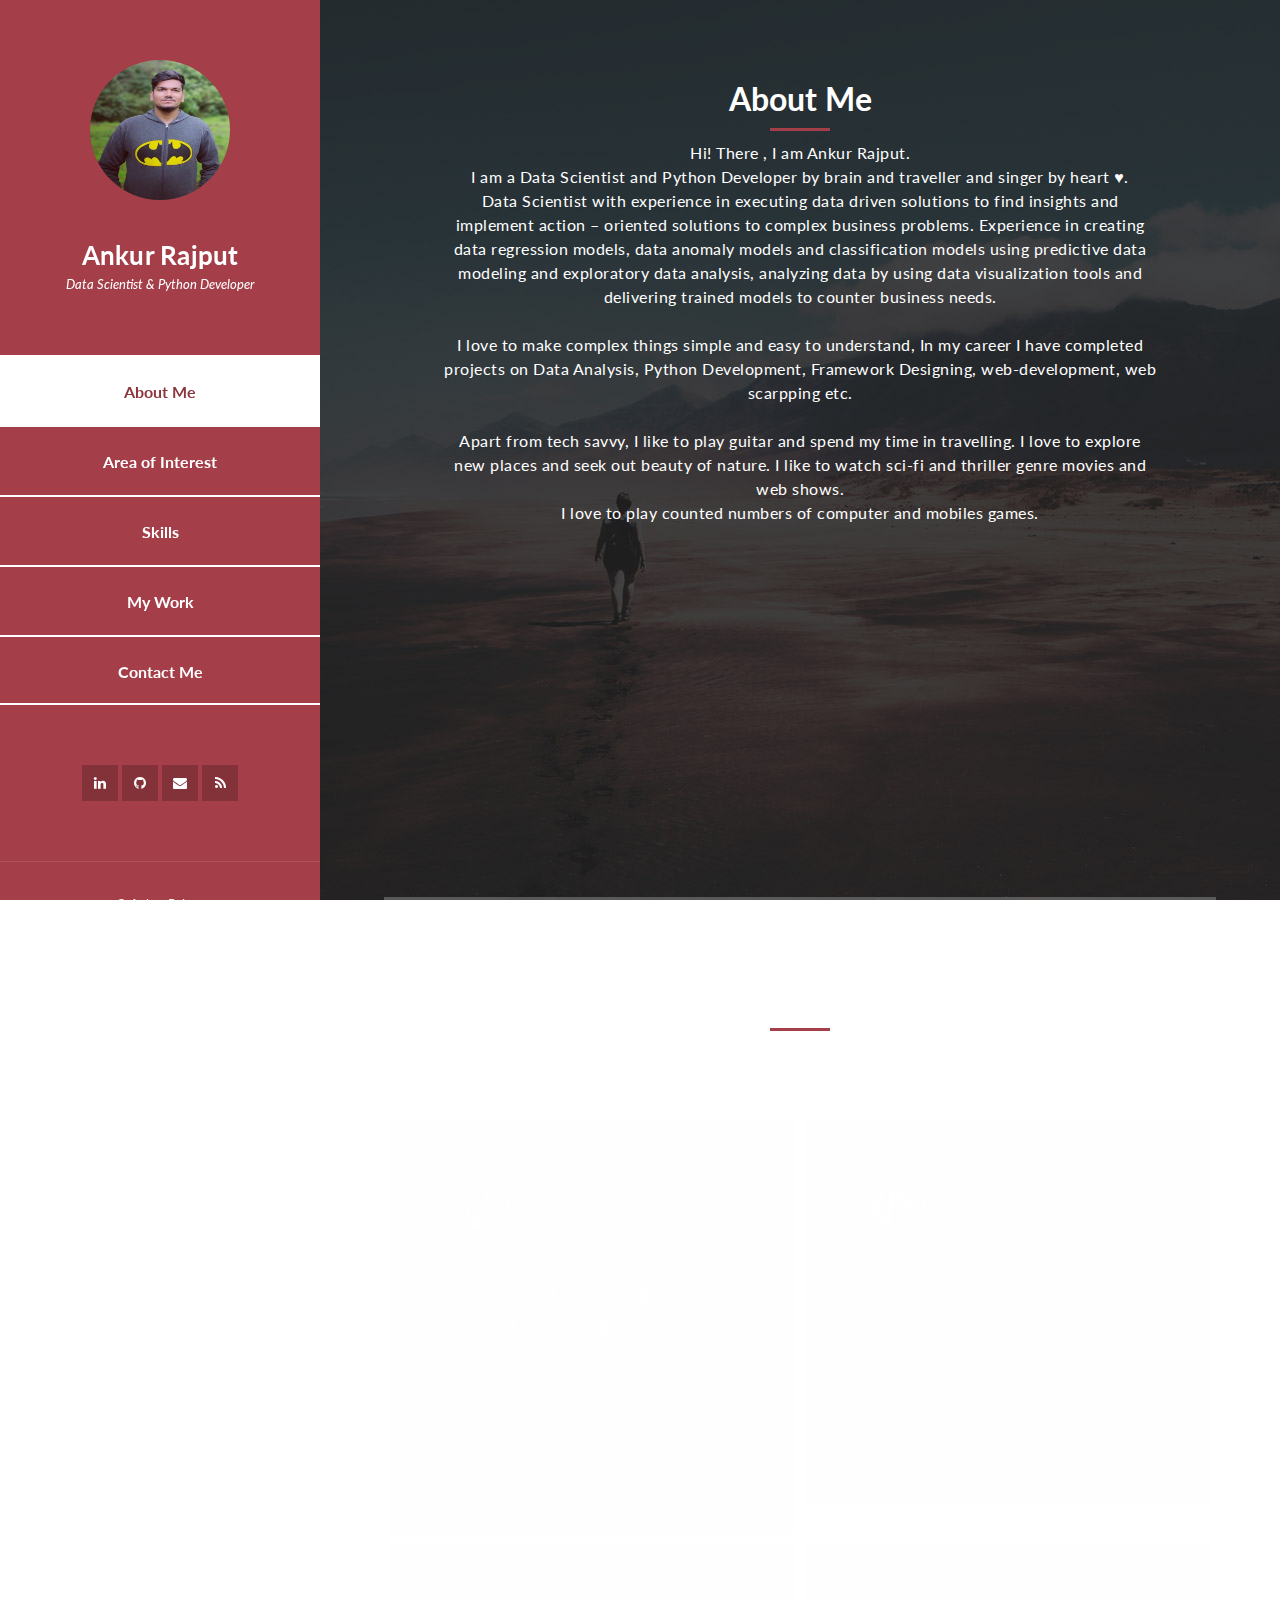
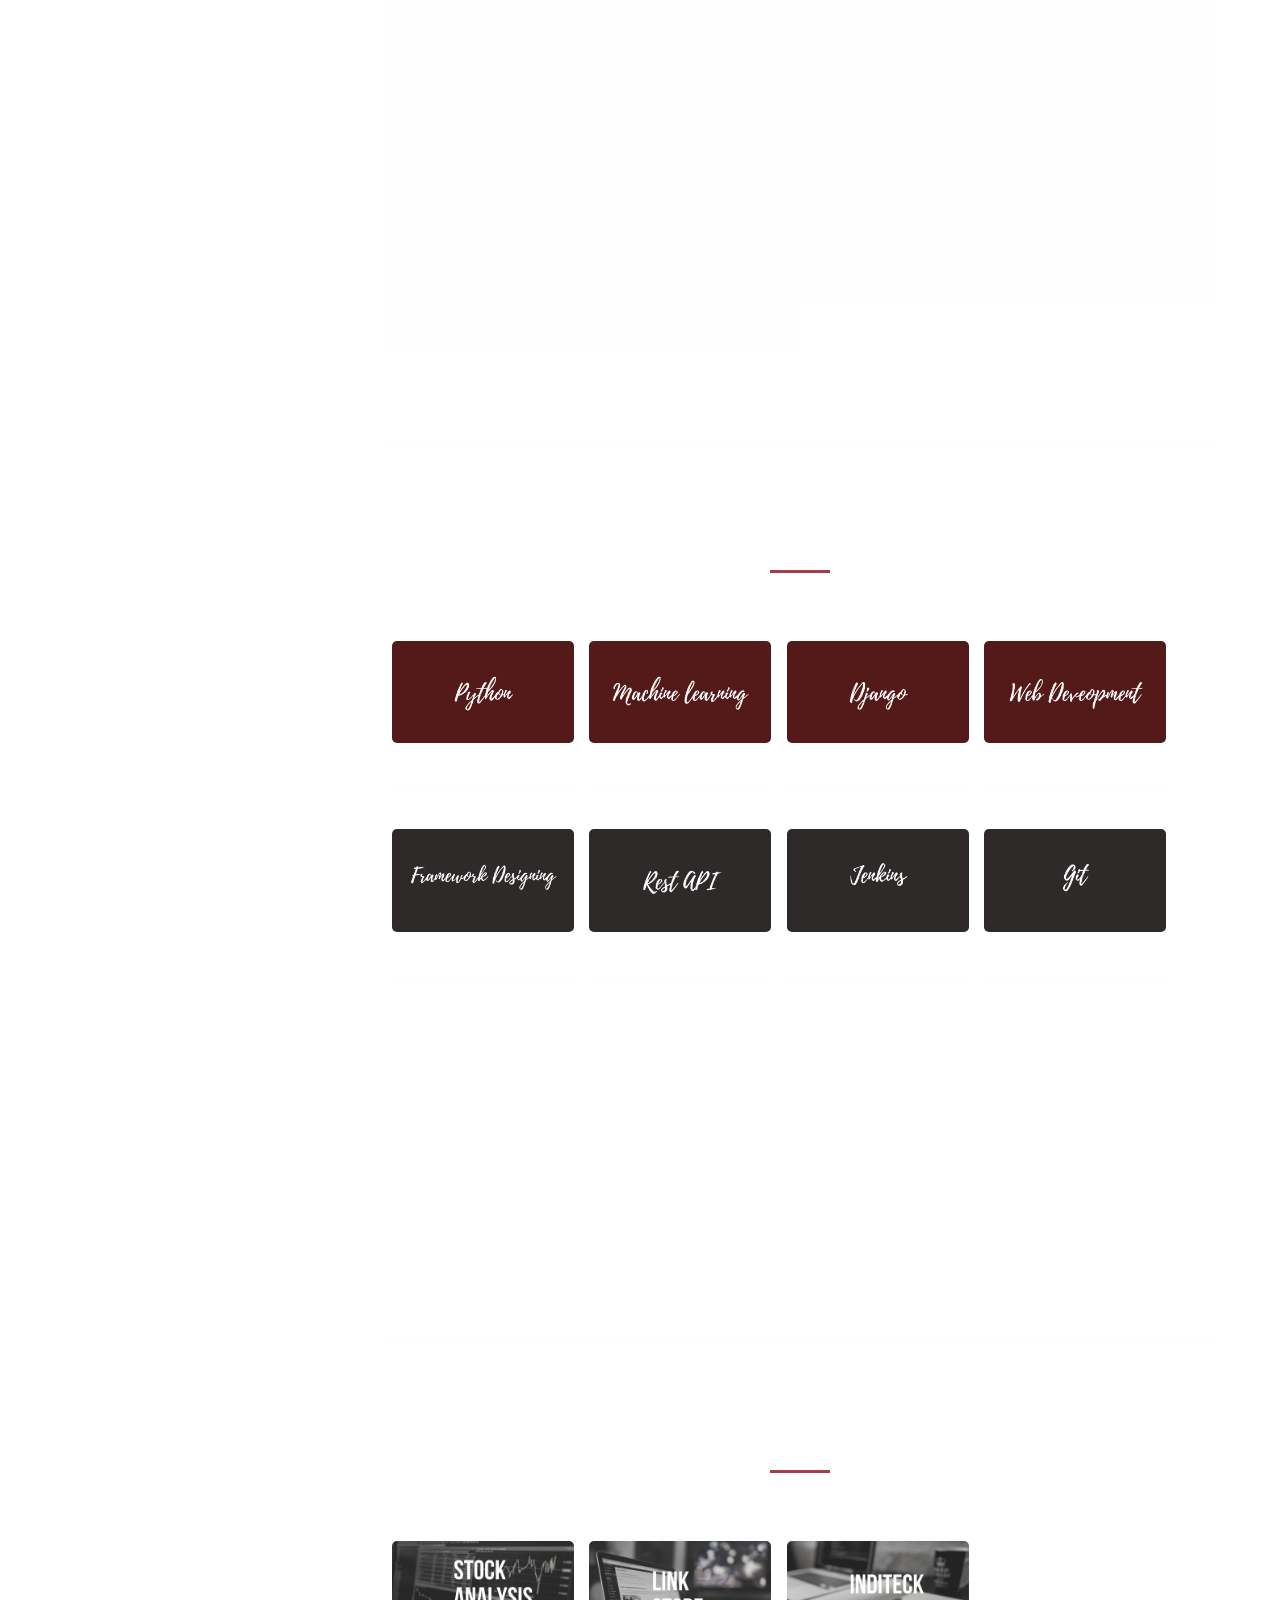
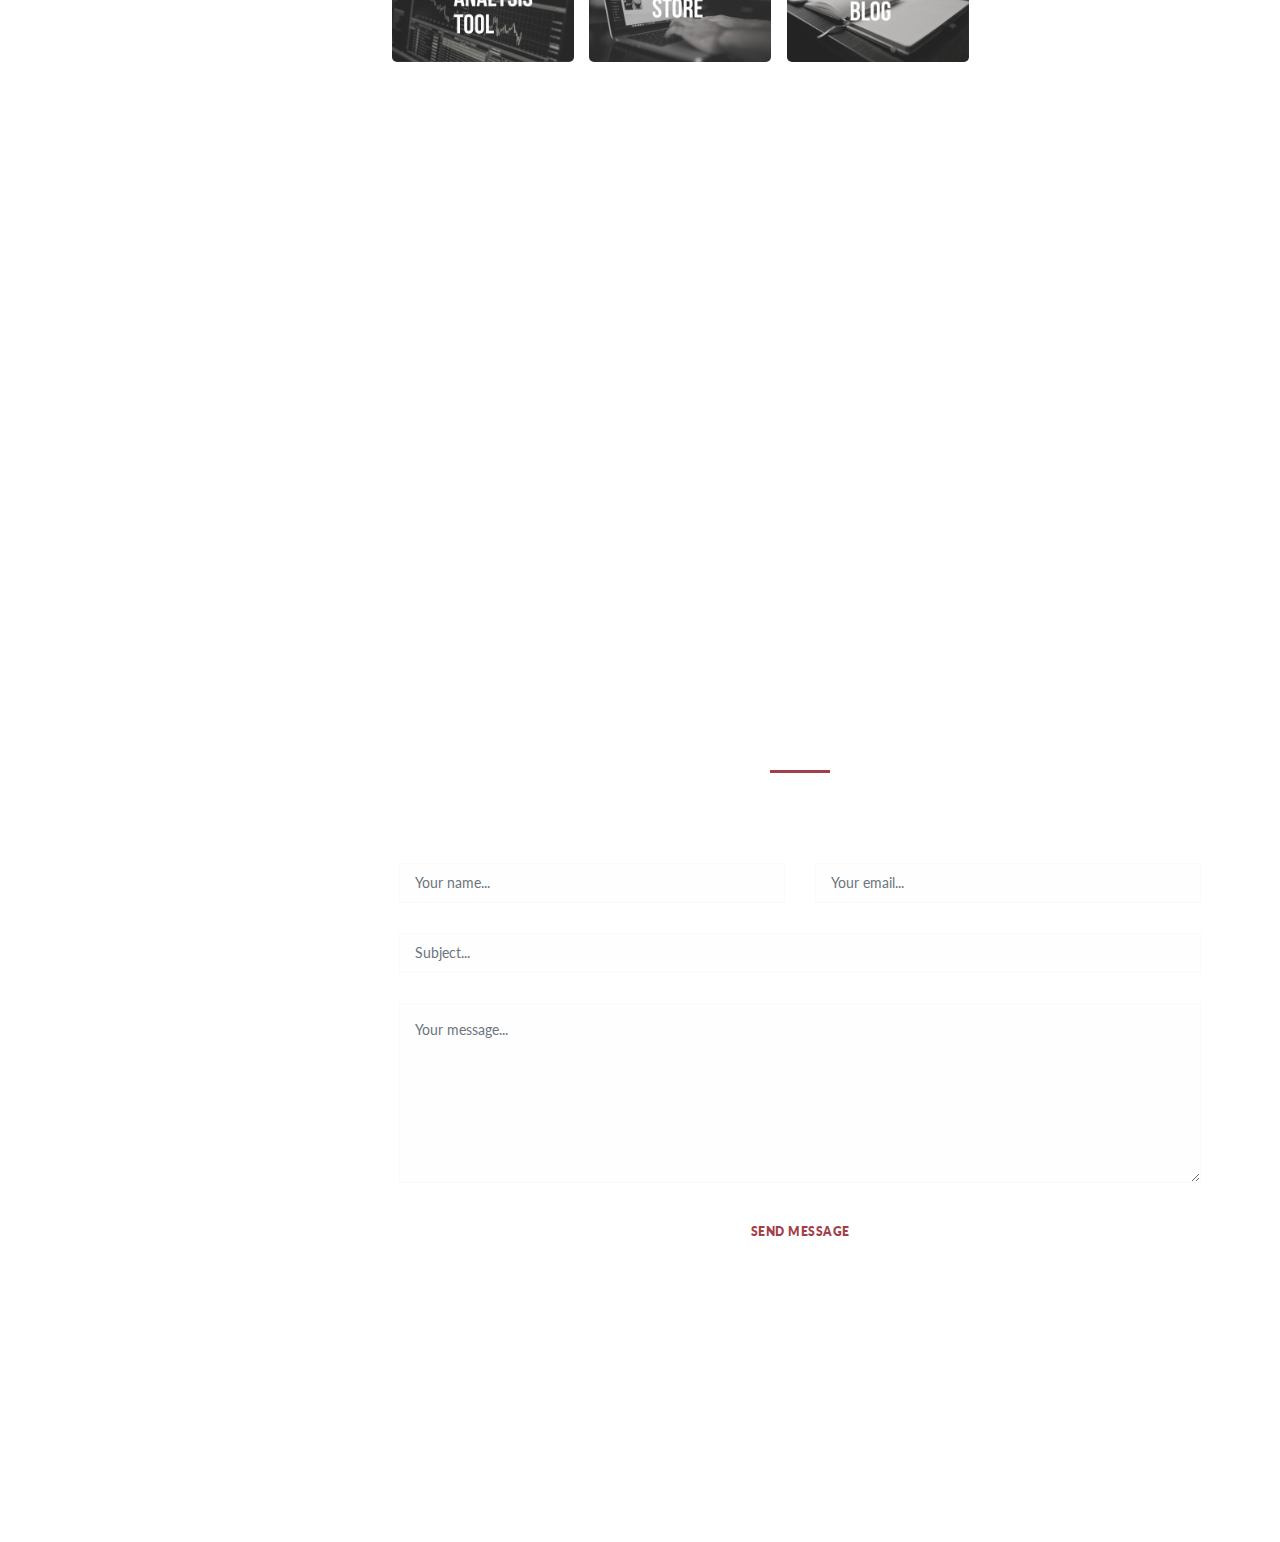
==== index.html @ 2e041a69 "first commit" ====
<!DOCTYPE html>
<html lang="en">
  <head>
    <meta charset="utf-8" />
    <meta
      name="viewport"
      content="width=device-width, initial-scale=1, shrink-to-fit=no"
    />
    <meta name="description" content="" />
    <meta name="author" content="Ankur R" />
    <link
      href="https://fonts.googleapis.com/css?family=Lato:100,300,400,700,900"
      rel="stylesheet"
    />

    <title>Ankur Rajput</title>

    <!-- Bootstrap core CSS -->
    <link href="vendor/bootstrap/css/bootstrap.min.css" rel="stylesheet" />

    <!-- Additional CSS Files -->
    <link rel="stylesheet" href="assets/css/fontawesome.css" />
    <link rel="stylesheet" href="assets/css/templatemo-style.css" />
    <link rel="stylesheet" href="assets/css/owl.css" />
    <link rel="stylesheet" href="assets/css/lightbox.css" />
  </head>

  <body>
    <div id="page-wraper">
      <!-- Sidebar Menu -->
      <div class="responsive-nav">
        <i class="fa fa-bars" id="menu-toggle"></i>
        <div id="menu" class="menu">
          <i class="fa fa-times" id="menu-close"></i>
          <div class="container">
            <div class="image">
              <a href="#"><img src="assets/images/profilepicture.jpg" alt="" /></a>
            </div>
            <div class="author-content">
              <h4>Ankur Rajput</h4>
              <span>Data Scientist & Python Developer</span>
            </div>
            <nav class="main-nav" role="navigation">
              <ul class="main-menu">
                <li><a href="#aboutme">About Me</a></li>
                <li><a href="#interest">Area of Interest</a></li>
                <li><a href="#skill">Skills</a></li>
                <li><a href="#mywork">My Work</a></li>
                <li><a href="#contact">Contact Me</a></li>
              </ul>
            </nav>
            <div class="social-network">
              <ul class="soial-icons">            
               
                <li>
                  <a href="https://www.linkedin.com/in/ankur-rajput-485606aa/"><i class="fa fa-linkedin"></i></a>
                </li>
                <li>
                  <a href="https://github.com/rajputankur56"><i class="fa fa-github"></i></a>
                </li>
                <li>
                  <a href="mailto:rajputankur56@gmail.com"><i class="fa fa-envelope"></i></a>
                </li>
                <li>
                  <a href="https://inditeck.wordpress.com/"><i class="fa fa-rss"></i></a>
                </li>
              </ul>
            </div>
            <div class="copyright-text">
              <p>© Ankur Rajput</p>
            </div>
          </div>
        </div>
      </div>

      <section class="section about-me" data-section="aboutme">
        <div class="container">
          <div class="section-heading">
            <h2>About Me</h2>
            <div class="line-dec"></div>
            <span
              >Hi! There , I am Ankur Rajput.<br>
              I am a Data Scientist and Python Developer by brain and traveller and singer by heart ♥.
              <br>Data Scientist with experience in executing data driven solutions to find insights and implement action – oriented solutions to complex business problems.
              Experience in creating data regression models, data anomaly models and classification models using predictive data modeling and exploratory data analysis,
               analyzing data by using data visualization tools and delivering trained models to counter business needs.
               <br>
               <br>
               I love to make complex things simple and easy to understand, In my career I have completed projects on Data Analysis, Python Development, Framework Designing, web-development, web scarpping etc.
              
               <br><br>
               Apart from tech savvy, I like to play guitar and spend my time in travelling. I love to explore new places and seek out beauty of nature.
              I like to watch sci-fi and thriller genre movies and web shows.<br> I love to play counted numbers of computer and mobiles games. 

              </span
            >
          </div>
          
        </div>
      </section>

      <section class="section my-services" data-section="interest">
        <div class="container">
          <div class="section-heading">
            <h2>Area of Interest</h2>
            <div class="line-dec"></div>
          </div>
          <div class="row">
            <div class="col-md-6">
              <div class="service-item">
                <div class="first-service-icon service-icon"></div>
                <h4>Machine Learning &amp; Deep Learning</h4>
                <p>
                 Machine learning and Deep learning always fascinates me. I always try to learn new things and build something out of it.
                 I have certifications and hands-on on Machine Learning.
                </p>
              </div>
            </div>
            <div class="col-md-6">
              <div class="service-item">
                <div class="second-service-icon service-icon"></div>
                <h4>Python</h4>
                <p>
                  I started my career with Java and C++ then comes Python and this language taugh me simplicity in code while doing heavy work.
                  Now Python is my favourite programming language. 
                </p>
              </div>
            </div>
            <div class="col-md-6">
              <div class="service-item">
                <div class="third-service-icon service-icon"></div>
                <h4>Framework Designing</h4>
                <p>
                  Framework Designing came into my arsenal with experience, With my work experience I got to know many things about data and process.
                  That helps me to think out of the box. I have designed framework around data and process automation.
                </p>
              </div>
            </div>
            <div class="col-md-6">
              <div class="service-item">
                <div class="fourth-service-icon service-icon"></div>
                <h4>Blogging</h4>
                <p>
                  Blogging is my way to connect with other people who have same interest as me. When I get time, I put my thoughts into writing.
                  these are happy hour for me.
                </p>
              </div>
            </div>
          </div>
        </div>
      </section>

      <section class="section my-work" data-section="skill">
        <div class="container">
          <div class="section-heading">
            <h2>Skills</h2>
            <div class="line-dec"></div>
          </div>
          <div class="row">
            <div class="isotope-wrapper">
              
              <div class="isotope-box">
                <div class="isotope-item" data-type="nature">
                  <figure class="snip1321">
                    <img
                      src="assets/images/1skill.png"
                      alt="sq-sample26"
                    />
                   </figure>
                </div>
                <div class="isotope-item" data-type="people">
                  <figure class="snip1321">
                    <img
                      src="assets/images/2skill.png"
                      alt="sq-sample26"
                    />                    
                  </figure>
                </div>
                <div class="isotope-item" data-type="people">
                  <figure class="snip1321">
                    <img
                      src="assets/images/3skill.png"
                      alt="sq-sample26"
                    />                    
                  </figure>
                </div>
                <div class="isotope-item" data-type="people">
                  <figure class="snip1321">
                    <img
                      src="assets/images/4skill.png"
                      alt="sq-sample26"
                    />                    
                  </figure>
                </div>




              </div>
            </div>
          </div>

          <div class="row">
            <div class="isotope-wrapper">
              
              <div class="isotope-box">
                <div class="isotope-item" data-type="nature">
                  <figure class="snip1321">
                    <img class="rotateimg180"
                      src="assets/images/5skill.png"
                      alt="sq-sample26"
                    />
                  </figure>
                </div>
                <div class="isotope-item" data-type="people">
                  <figure class="snip1321">
                    <img
                      src="assets/images/6skill.png"
                      alt="sq-sample26"
                    />
                  </figure>
                </div>
                <div class="isotope-item" data-type="people">
                  <figure class="snip1321">
                    <img
                      src="assets/images/7skill.png"
                      alt="sq-sample26"
                    />
                  </figure>
                </div>
                <div class="isotope-item" data-type="people">
                  <figure class="snip1321">
                    <img
                      src="assets/images/8skill.png"
                      alt="sq-sample26"
                    />
                  </figure>
                </div>




              </div>
            </div>
          </div>
        </div>
      </section>


      <section class="section my-work" data-section="mywork">
        <div class="container">
          <div class="section-heading">
            <h2>My Work</h2>
            <div class="line-dec"></div>
          </div>
          <div class="row">
            <div class="isotope-wrapper">
              
              <div class="isotope-box">
                <div class="isotope-item" data-type="nature">
                  <figure class="snip1321">
                    <img class="rotateimg180"
                      src="assets/images/1work.png"
                      alt="sq-sample26"
                    />                    
                </div>
                <div class="isotope-item" data-type="people">
                  <a target="_blank" href='http://linkstore.pythonanywhere.com/'>
                  <figure class="snip1321">
                    <img
                      src="assets/images/2work.png"
                      alt="sq-sample26"
                    />
                  </figure>
                  </a>
                </div>
                <div class="isotope-item" data-type="people">
                  <a target="_blank" href='https://inditeck.wordpress.com/'>
                  <figure class="snip1321">
                    <img
                      src="assets/images/3work.png"
                      alt="sq-sample26"
                    />
                  </figure>
                  </a>
                  
                </div>




              </div>
            </div>
          </div>
        </div>
      </section>
      <section class="section contact-me" data-section="contact">
        <div class="container">
          <div class="section-heading">
            <h2>Contact Me</h2>
            <div class="line-dec"></div>
            <span
              ></span
            >
          </div>
          <div class="row">
            <div class="right-content">
              <div class="container">
                <form id="contact" action="" method="post">
                  <div class="row">
                    <div class="col-md-6">
                      <fieldset>
                        <input
                          name="name"
                          type="text"
                          class="form-control"
                          id="name"
                          placeholder="Your name..."
                          required=""
                        />
                      </fieldset>
                    </div>
                    <div class="col-md-6">
                      <fieldset>
                        <input
                          name="email"
                          type="text"
                          class="form-control"
                          id="email"
                          placeholder="Your email..."
                          required=""
                        />
                      </fieldset>
                    </div>
                    <div class="col-md-12">
                      <fieldset>
                        <input
                          name="subject"
                          type="text"
                          class="form-control"
                          id="subject"
                          placeholder="Subject..."
                          required=""
                        />
                      </fieldset>
                    </div>
                    <div class="col-md-12">
                      <fieldset>
                        <textarea
                          name="message"
                          rows="6"
                          class="form-control"
                          id="message"
                          placeholder="Your message..."
                          required=""
                        ></textarea>
                      </fieldset>
                    </div>
                    <div class="col-md-12">
                      <fieldset>
                        <button type="submit" id="form-submit" class="button">
                          Send Message
                        </button>
                      </fieldset>
                    </div>
                  </div>
                </form>
              </div>
            </div>
          </div>
        </div>
      </section>
    </div>

    <!-- Scripts -->
    <!-- Bootstrap core JavaScript -->
    <script src="vendor/jquery/jquery.min.js"></script>
    <script src="vendor/bootstrap/js/bootstrap.bundle.min.js"></script>

    <script src="assets/js/isotope.min.js"></script>
    <script src="assets/js/owl-carousel.js"></script>
    <script src="assets/js/lightbox.js"></script>
    <script src="assets/js/custom.js"></script>
    <script>
      //according to loftblog tut
      $(".main-menu li:first").addClass("active");

      var showSection = function showSection(section, isAnimate) {
        var direction = section.replace(/#/, ""),
          reqSection = $(".section").filter(
            '[data-section="' + direction + '"]'
          ),
          reqSectionPos = reqSection.offset().top - 0;

        if (isAnimate) {
          $("body, html").animate(
            {
              scrollTop: reqSectionPos
            },
            800
          );
        } else {
          $("body, html").scrollTop(reqSectionPos);
        }
      };

      var checkSection = function checkSection() {
        $(".section").each(function() {
          var $this = $(this),
            topEdge = $this.offset().top - 80,
            bottomEdge = topEdge + $this.height(),
            wScroll = $(window).scrollTop();
          if (topEdge < wScroll && bottomEdge > wScroll) {
            var currentId = $this.data("section"),
              reqLink = $("a").filter("[href*=\\#" + currentId + "]");
            reqLink
              .closest("li")
              .addClass("active")
              .siblings()
              .removeClass("active");
          }
        });
      };

      $(".main-menu").on("click", "a", function(e) {
        e.preventDefault();
        showSection($(this).attr("href"), true);
      });

      $(window).scroll(function() {
        checkSection();
      });
    </script>
  </body>
</html>
---- assets/css/templatemo-style.css ----
/*



*/

@import url(fontawesome.css);
@import url("https://fonts.googleapis.com/css?family=Lato:100,300,400,700,900");
body {
    font-family: 'Lato', sans-serif;
}

#page-wraper {
    background: url(../images/page-bg.jpg) no-repeat center center fixed;
    /* background: url(../images/background2.jpg) no-repeat center center fixed; */
    -webkit-background-size: cover;
    -moz-background-size: cover;
    -o-background-size: cover;
    background-size: cover;
    width: 100%;
}


/* Basic */

body {
    overflow-x: hidden;
}

input,
select,
textarea {
    outline: none;
}

a,
a:hover {
    text-decoration: none;
}

p {
    font-size: 16px;
    line-height: 24px;
    color: #fff;
}

h4 {
    font-size: 26px;
    font-weight: 700;
    color: #fff;
    letter-spacing: 0.25px;
}

img {
    width: 100%;
    overflow: hidden;
}

ul {
    padding: 0;
    margin: 0;
    list-style: none;
}

ul li {
    display: inline-block;
}

html {
    -webkit-box-sizing: border-box;
    -moz-box-sizing: border-box;
    box-sizing: border-box;
}

*,
*:before,
*:after {
    -webkit-box-sizing: inherit;
    -moz-box-sizing: inherit;
    box-sizing: inherit;
}

.clearfix {
    zoom: 1;
}

.clearfix:before,
.clearfix:after {
    content: "";
    display: table;
}

.clearfix:after {
    clear: both;
}

.container {
    margin: 0 auto;
}

.main-nav {
    text-align: center;
}

.main-nav li:last-child a {
    border-bottom: 2px solid #fff;
}

.main-nav li {
    display: block;
}

.main-nav li a {
    height: 70px;
    line-height: 70px;
    display: inline-block;
    font-size: 16px;
    font-weight: 700;
    color: #fff;
    width: 100%;
    transition: all 0.5s;
    border-top: 2px solid #fff;
}

.main-nav li:hover a,
.main-nav li.active a {
    background: #fff;
    color: #8c363e;
}

/* Sidebar Menu */

.menu .image {
    margin-top: 60px;
}

.menu .image img {
    width: 140px;
    height: 140px;
    border-radius: 50%;
    text-align: center;
}

.menu .author-content {
    margin: 40px 0px 60px 0px;
}

.menu .author-content h4 {
    margin-bottom: 0px;
}

.menu .author-content span {
    font-size: 13px;
    font-style: italic;
    color: #fff;
}

.menu .social-network {
    margin-top: 60px;
}

.menu .social-network ul li {
    margin: 0 3px;
}

.menu .social-network ul li a {
    width: 40px;
    height: 40px;
    display: inline-block;
    text-align: center;
    line-height: 40px;
    background-color: rgba(0, 0, 0, 0.2);
    color: #fff;
    font-size: 14px;
    transition: all 0.5s;
}

.menu .social-network ul li a:hover {
    background-color: #fff;
    color: #a43f49;
}

.menu .copyright-text {
    position: relative;
    margin-top: 60px;
}

.menu .copyright-text p {
    border-top: 1px solid rgba(250, 250, 250, 0.1);
    display: inline-block;
    width: 100%;
    padding-left: 30px;
    padding-right: 30px;
    padding-top: 30px;
    font-size: 13px;
}

.menu:before,
.menu:after {
    content: "";
    display: table;
}

.menu:after {
    clear: both;
}

.menu a {
    text-decoration: none;
    color: inherit;
}

.menu {
    text-align: center;
}

.menu::-webkit-scrollbar {
    display: none;
}

.menu {
    left: 10%;
  -webkit-transition: -webkit-transform 233ms cubic-bezier(0, 0, 0.21, 1);
  -webkit-overflow-scrolling: touch;
  background-color: #a43f49;
  box-sizing: border-box;
  height: 100vh;  
  max-height: 100vh !important;
  max-width: 80vw !important;
  min-width: 45px !important;
  outline: none;
  overflow-x: hidden !important;
  overflow-y: auto !important;
  padding: 0;
  position: fixed !important;
  top: calc(0px);  
  width: 20%;
  will-change: transform;
  z-index: 9999 !important;
}

.menu-toggle {
  color: #fff;
  cursor: pointer;
  font-size: 25px;
  position: fixed;
  right: 25px;
  top: 25px;
}

#menu-toggle {
    z-index: 999;
    cursor: pointer;
    position: fixed;
    top: 0;
    left: 0;
    color: #a43f49;
    background-color: #fff;
    width: 60px;
    height: 60px;
    text-align: center;
    display: inline-block;
    line-height: 60px;
}

.menu-close {
  cursor: pointer;
}

#menu-close {
    cursor: pointer;
    text-align: right;
    color: #a43f49;
    background-color: #fff;
    width: 100%;
    height: 60px;
    text-align: center;
    display: inline-block;
    line-height: 60px;
}


/* Section */

.section {
    color: #fff;
    width: 55%;
    right: 10%;
    left: 35%;
    position: relative;
    min-height: 100vh;
    padding-bottom: 80px;
    border-bottom: 3px solid rgba(250, 250, 250, 0.25);
}

.section-heading {
    text-align: center;
    padding: 80px 45px;
}

.section-heading h2 {
    font-size: 32px;
    font-weight: 700;
    color: #fff;
}

.section-heading .line-dec {
    width: 60px;
    height: 3px;
    background-color: #a43f49;
    margin: 10px auto;
}

.section-heading span {
    margin-top: 5px;
    font-size: 16px;
    color: #fff;
    letter-spacing: 0.5px;
}


/* Buttons */

.white-button a {
    display: inline-block;
    padding: 12px 20px;
    background-color: #fff;
    color: #a43f49;
    font-size: 13px;
    font-weight: 800;
    letter-spacing: 0.5px;
    text-transform: uppercase;
    transition: all 0.5s;
}

.white-button a:hover {
    background-color: #a43f49;
    color: #fff;
}

button {
    display: inline-block;
    padding: 10px 20px;
    background-color: #fff;
    color: #a43f49;
    font-size: 12px;
    font-weight: 800;
    letter-spacing: 0.5px;
    text-transform: uppercase;
    transition: all 0.5s;
    border: none;
    outline: none;
    cursor: pointer;
}

button:hover {
    outline: none;
    background-color: #a43f49;
    color: #fff;
}


/* Left & Right Post */

.right-image-post {
    margin-top: 60px;
    padding-top: 60px;
    border-top: 2px solid rgba(250, 250, 250, 0.1);
}

.left-image img,
.right-image img {
    border-radius: 5px;
}

.right-image-post h4,
.left-image-post h4 {
    margin-top: 30px;
}

.right-image-post p,
.left-image-post p {
    margin-top: 20px;
}

.right-image-post .white-button,
.left-image-post .white-button {
    margin-top: 30px;
}


/* Services */

.my-services .col-md-6 {
    padding-left: 5px;
    padding-right: 5px;
}

.service-item {
    margin-bottom: 10px;
    padding: 50px;
    background-color: rgba(250, 250, 250, 0.1);
    transition: all 0.5s;
}

.service-item h4 {
    transition: all 0.5s;
}

.service-item p {
    transition: all 0.5s;
}

.service-item:hover {
    background-color: rgba(250, 250, 250, 1);
}

.service-item:hover h4 {
    color: #1e1e1e;
}

.service-item:hover p {
    color: #4a4a4a;
}

.service-item .service-icon {
    width: 70px;
    height: 70px;
    display: inline-block;
    margin-bottom: 30px;
    background-size: cover;
    background-repeat: no-repeat;
    transition: all 0.5s;
}

.service-item .first-service-icon {
    background-image: url(../images/first-white-icon.png);
}

.service-item:hover .first-service-icon {
    background-image: url(../images/first-main-icon.png);
}

.service-item .second-service-icon {
    background-image: url(../images/second-white-icon.png);
}

.service-item:hover .second-service-icon {
    background-image: url(../images/second-main-icon.png);
}

.service-item .third-service-icon {
    background-image: url(../images/third-white-icon.png);
}

.service-item:hover .third-service-icon {
    background-image: url(../images/third-main-icon.png);
}

.service-item .fourth-service-icon {
    background-image: url(../images/fourth-white-icon.png);
}

.service-item:hover .fourth-service-icon {
    background-image: url(../images/fourth-main-icon.png);
}


/* My Work */

section.my-work .section-heading {
    text-align: center;
    padding: 80px 45px 50px 45px;
}

.isotope-wrapper {
    position: relative ;
    width: 100%;
    margin: auto;
}

.isotope-toolbar input[type="radio"] {
    display: none;
}

.isotope-toolbar span {
    text-transform: capitalize;
    display: inline-block;
    margin-right: 15px;
    padding-bottom: 3px;
    font-size: 15px;
    font-weight: 700;
    border-bottom: 2px solid transparent;
    transform: ease-in-out 0.5s;
    cursor: pointer;
}

.isotope-toolbar input[type="radio"]:checked + span {
    color: #a43f49;
    border-bottom: 2px solid #a43f49;
}

.isotope-box {
    position: relative;
    width: 95%;
}

.isotope-toolbar {
    text-align: center;
    margin: 10px;
}

.isotope-toolbar p {
    border-top: 1px solid #fff;
    padding-top: 15px;
}

.isotope-toolbar a {
    color: #fff;
}

.isotope-item {
    position: relative;
    width: 23%;
    margin: 1%;
    border-bottom: 2px solid rgba(250,250,250,0.1);
    padding-bottom: 30px;
    margin-bottom: 30px;
}

.isotope-item img {
    top: 0;
    left: 0;
    width: 100%;
    height: 100%;
    border-radius: 5px;
}

.lazyload {
    background: #f7f7f7;
}

.lazyloading {
    background: #f7f7f7 url(//afarkas.github.io/lazysizes/assets/imgs/loader.gif) no-repeat center;
    min-height: 60px;
}

figure.snip1321 {
  overflow: hidden;
  text-align: center;
  -webkit-perspective: 50em;
  perspective: 50em;
}
figure.snip1321 * {
  -webkit-box-sizing: padding-box;
  box-sizing: padding-box;
  -webkit-transition: all 0.2s ease-out;
  transition: all 0.2s ease-out;
}
figure.snip1321 figcaption {
  top: 30%;
  left: 10px;
  right: 10px;
  position: absolute;
  opacity: 0;
  z-index: 1;
}
figure.snip1321 h4 {
    margin-top: 15px;
  margin-bottom: 5px;
  color: #232323;
}
figure.snip1321 span {
    font-size: 14px;
    font-style: italic;
    display: block;
    color: #7a7a7a;
}
figure.snip1321 i {
  position: relative!important;
  font-size: 18px;
  background-color: #a43f49;
  width: 20px;
  height: 20px;
  display: inline-block;
  text-align: center;
  line-height: 40px;
  border-radius: 5px;
  color: #fff;
}
figure.snip1321:after {
  background-color: #ffffff;
  position: absolute;
  content: "";
  display: block;
  top: 20px;
  left: 20px;
  right: 20px;
  bottom: 20px;
  -webkit-transition: all 0.4s ease-in-out;
  transition: all 0.4s ease-in-out;
  -webkit-transform: rotateX(-90deg);
  transform: rotateX(-90deg);
  -webkit-transform-origin: 50% 50%;
  -ms-transform-origin: 50% 50%;
  transform-origin: 50% 50%;
  opacity: 0;
}
figure.snip1321 a {
  left: 0;
  right: 0;
  top: 0;
  bottom: 0;
  z-index: 1;
}
figure.snip1321:hover img,
figure.snip1321.hover img {
    transform: scale(1.1, 1.1);
    transition: transform 0.5s ease 0s;
    transition-property: transform;
    transition-duration: 0.5s;
    transition-timing-function: ease;
    transition-delay: 0s;
}
/* figure.snip1321:hover img,
figure.snip1321.hover img {
    top : 50%;
    left: 50%;
  -webkit-transform: rotateX(360deg);
  -moz-transform: rotate(360deg);
    -ms-transform: rotate(360deg);
    -o-transform: rotate(360deg);
    transform: rotate(360deg);
  opacity: 1;
  -webkit-transition-delay: 0.2s;
  transition-delay: 1s;
} */
/* figure.snip1321:hover figcaption,
figure.snip1321.hover figcaption {
  -webkit-transform: translateY(-50%);
  transform: translateY(-50%);
  opacity: 1;
  -webkit-transition-delay: 0.2s;
  transition-delay: 0.2s;
} */
/* figure.snip1321:hover:after,
figure.snip1321.hover:after {
  -webkit-transform: rotateX(0);
  transform: rotateX(0);
  opacity: 0.9;
} */


/* Contact Me */

section.contact-me {
    border-bottom: none;
}

#contact input {
    background-color: rgba(250,250,250,0.1);
    border: 1px solid rgba(250,250,250,1);
    border-radius: 0px;
    margin-bottom: 30px;
    color: #fff;
    font-size: 14px;
    height: 40px;
    line-height: 40px;
    width: 100%;
    padding-left: 15px;
}

#contact input:focus {
    outline: none;
    box-shadow: none;
}

#contact textarea {
    background-color: rgba(250,250,250,0.1);
    border: 1px solid rgba(250,250,250,1);
    border-radius: 0px;
    margin-bottom: 30px;
    color: #fff;
    font-size: 14px;
    height: 180px;
    max-height: 220px;
    line-height: 40px;
    width: 100%;
    padding-left: 15px;
}

#contact textarea:focus {
    outline: none;
    box-shadow: none;
}

#contact {
    text-align: center;
}

@media screen and (max-width: 1680px) {
    .menu {
        left: 5%;
    }

    .section {
        color: #fff;
        width: 65%;
        right: 5%;
        left: 30%;
    }
}

@media screen and (max-width: 1680px) and (min-width: 846px) { 
    .menu .social-network ul li a {
        width: 36px;
        height: 36px;
        line-height: 36px;
    }

    .menu .social-network ul li {
        margin: 0;
    }

    .menu .image {
        margin-top: 60px;
    }
}

@media screen and (max-width: 1280px) {
    .menu {
        left: 0%;
    }

    .right-image-post h4,
    .left-image-post h4 {
        margin-top: 0px;
    }

    .right-image-post p,
    .left-image-post p {
        margin-top: 15px;
    }

    .right-image-post .white-button,
    .left-image-post .white-button {
        margin-top: 25px;
    }

}

.menu .container {
    padding-left: 0;
    padding-right: 0;
}

@media screen and (max-width: 1280px) and (min-width: 846px) {
    .menu {
        width: 25%;
    }
}

#menu-toggle,
#menu-close {
    display: none;
}  

@media screen and (max-width: 845px) {        
    #menu-toggle,
    #menu-close {
        display: inline-block;
    }    

    .menu {        
        width: 320px;
        -webkit-transform: translateX(-100%) !important;
        transform: translateX(-100%) !important;
        transition: -webkit-transform 233ms cubic-bezier(0, 0, 0.21, 1);
        transition: transform 233ms cubic-bezier(0, 0, 0.21, 1);
        transition: transform 233ms cubic-bezier(0, 0, 0.21, 1), -webkit-transform 233ms cubic-bezier(0, 0, 0.21, 1);
    }

    .menu .image {
        margin-top: 40px;        
    }

    .menu .image img {
        width: 120px;
        height: 120px;
    }

    .menu .author-content {
        margin: 20px 0px 40px 0px;
    }

    .menu .container {
        padding-left: 15px;
        padding-right: 15px;
    }

    .menu.open {
        display: inline-block;
        -webkit-transform: translateX(0) !important;
                transform: translateX(0) !important;
    }

    .responsive-nav {
        display: inline-block;
    }
    .section {
        width: 80%;
        right: 3%;
        left: 3%;
    }
    .isotope-item {
        width: 80%;
        margin: 3%;
    }
    .left-image-post img {
        margin-bottom: 30px;
    }
    .right-image-post img {
        margin-top: 30px;
    }
    .isotope-item {
        border-bottom: none;
        text-align: center;
    }
    .isotope-toolbar {
        margin-bottom: 20px;
    }
}
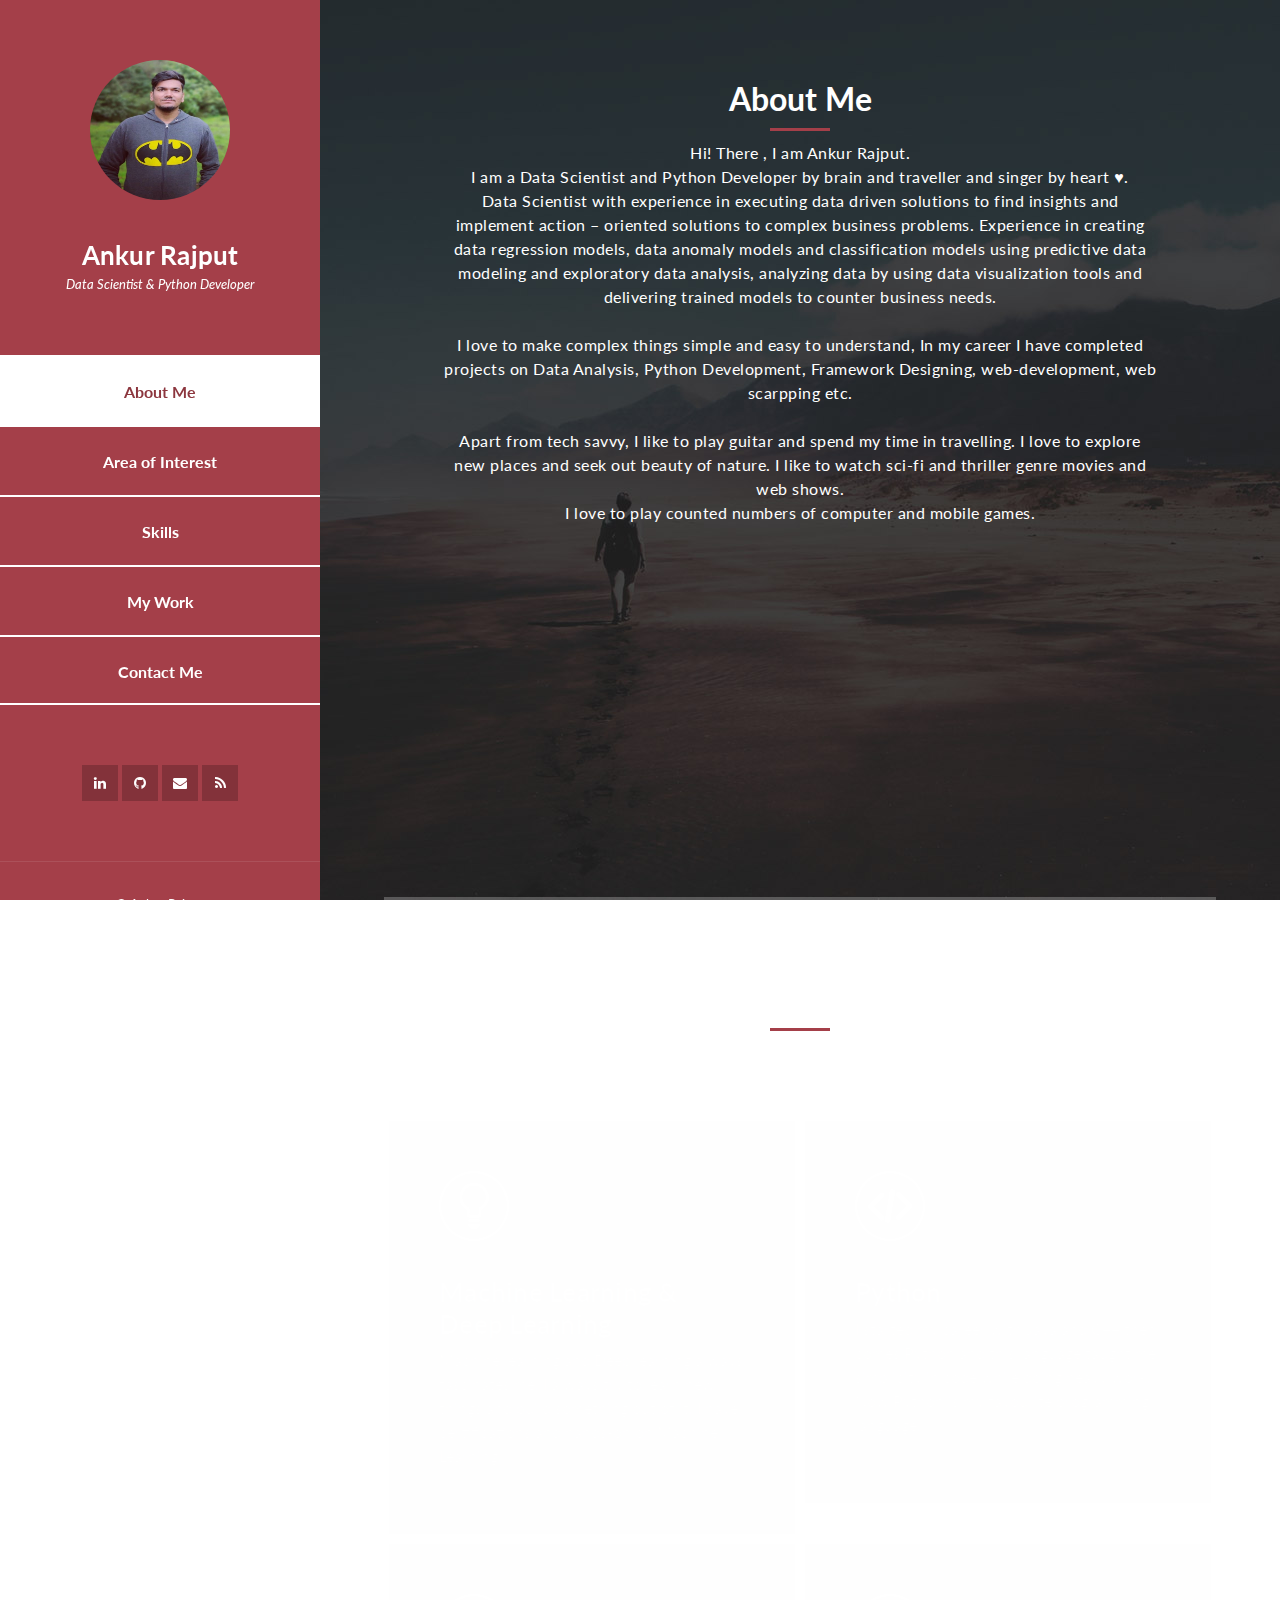
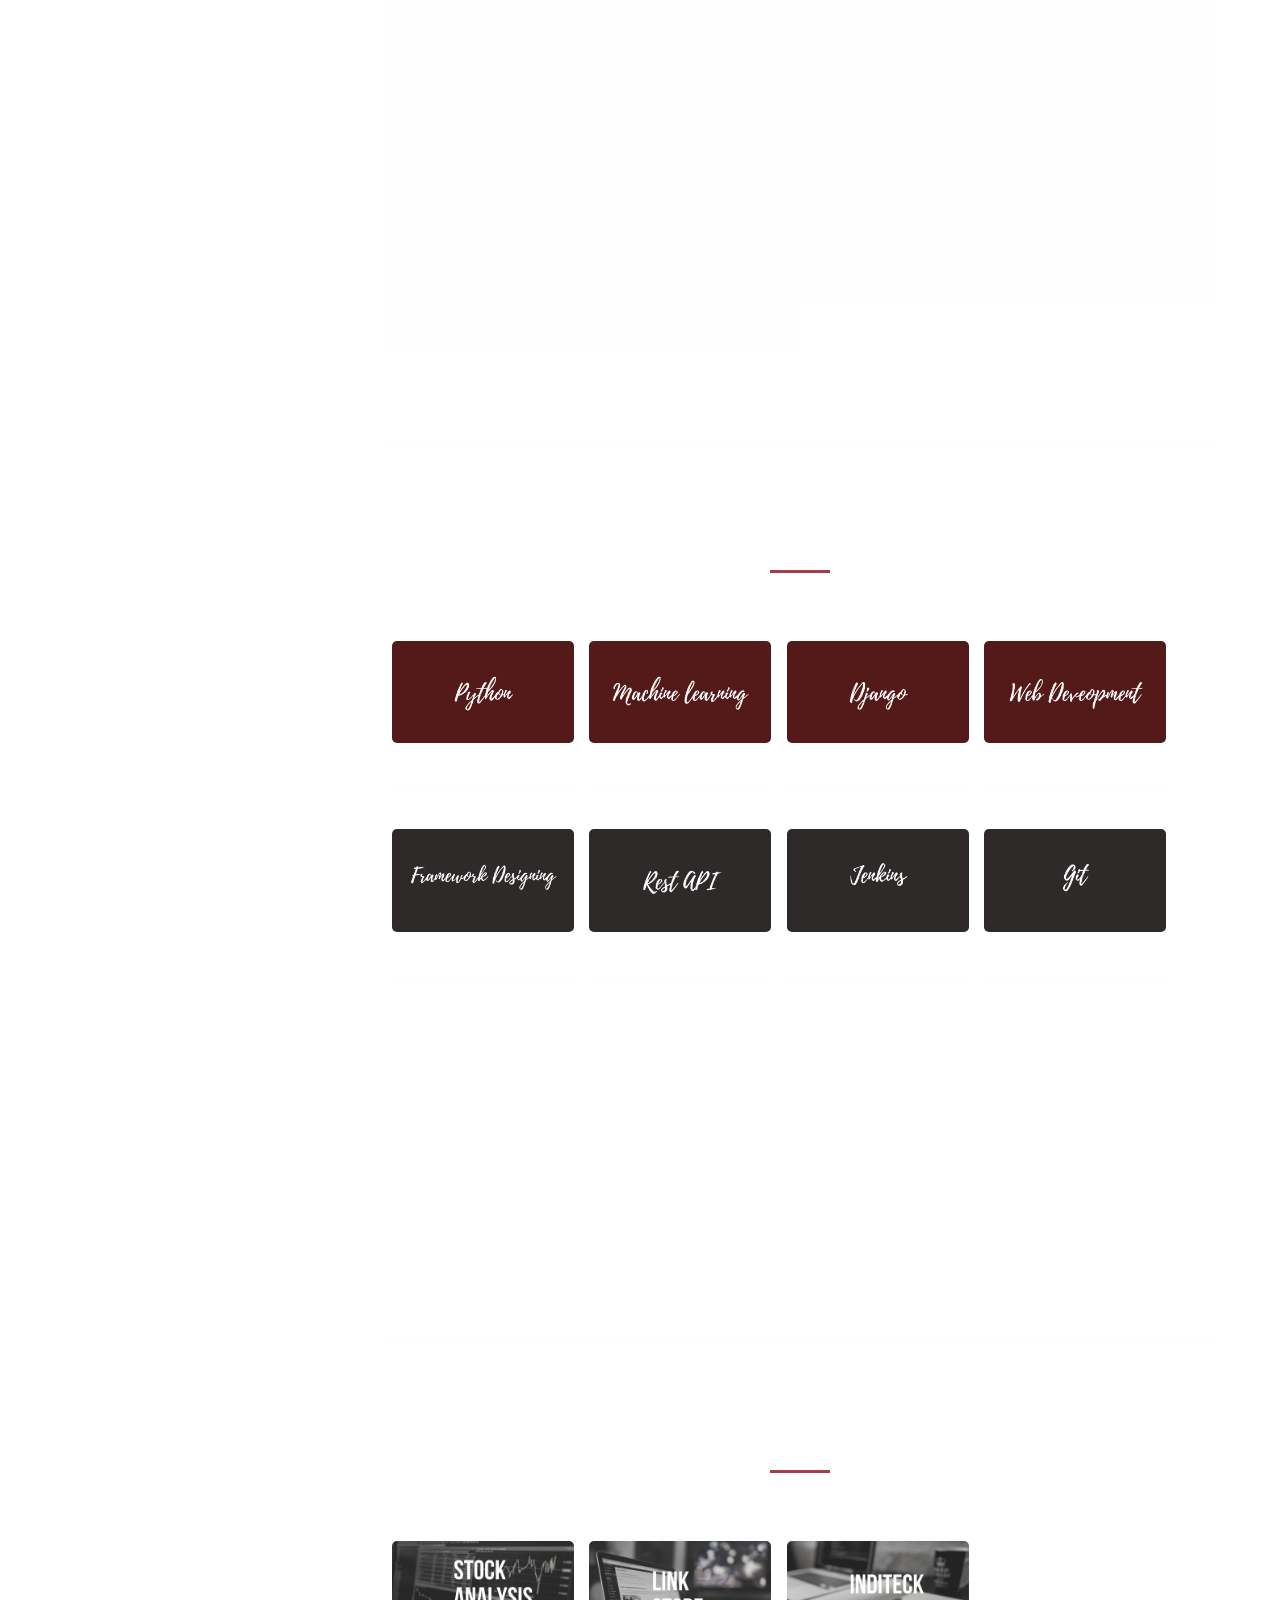
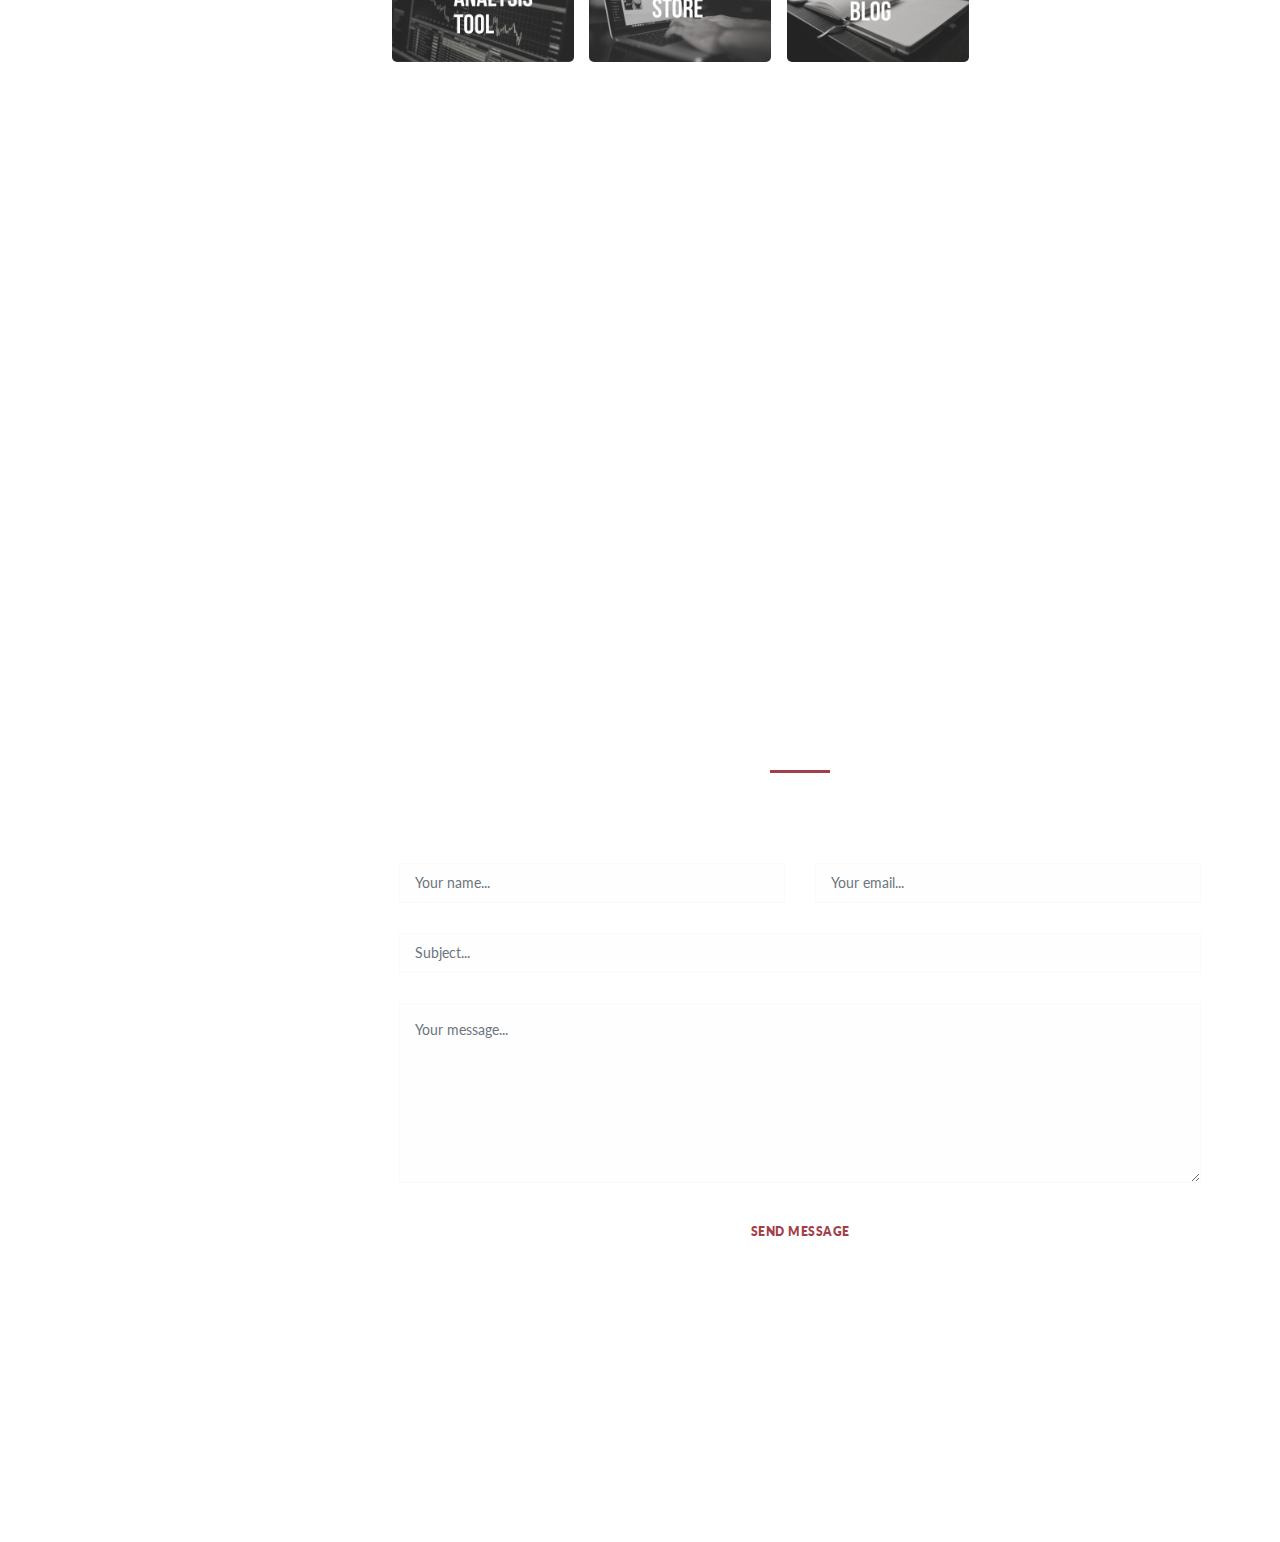
==== commit 9615fe9a: "Updated Index" ====
--- a/index.html
+++ b/index.html
@@ -90,12 +90,21 @@
               
                <br><br>
                Apart from tech savvy, I like to play guitar and spend my time in travelling. I love to explore new places and seek out beauty of nature.
-              I like to watch sci-fi and thriller genre movies and web shows.<br> I love to play counted numbers of computer and mobiles games. 
+              I like to watch sci-fi and thriller genre movies and web shows.<br> I love to play counted numbers of computer and mobile games. 
 
               </span
             >
-          </div>
-          
+            <!-- <br><br>
+            <a target="_blank" href="assets/images/Ankur_CV.pdf">Click Here to get my CV</a> -->
+          </div>
+          <!-- <div class="isotope-item" data-type="nature">
+            <figure class="snip1321">
+              <img
+                src="assets/images/1skill.png"
+                alt="sq-sample26"
+              />
+             </figure>
+          </div> -->
         </div>
       </section>
 
@@ -121,7 +130,7 @@
                 <div class="second-service-icon service-icon"></div>
                 <h4>Python</h4>
                 <p>
-                  I started my career with Java and C++ then comes Python and this language taugh me simplicity in code while doing heavy work.
+                  I started my career with Java and C++ then comes Python and this language taught me simplicity in code while doing heavy work.
                   Now Python is my favourite programming language. 
                 </p>
               </div>
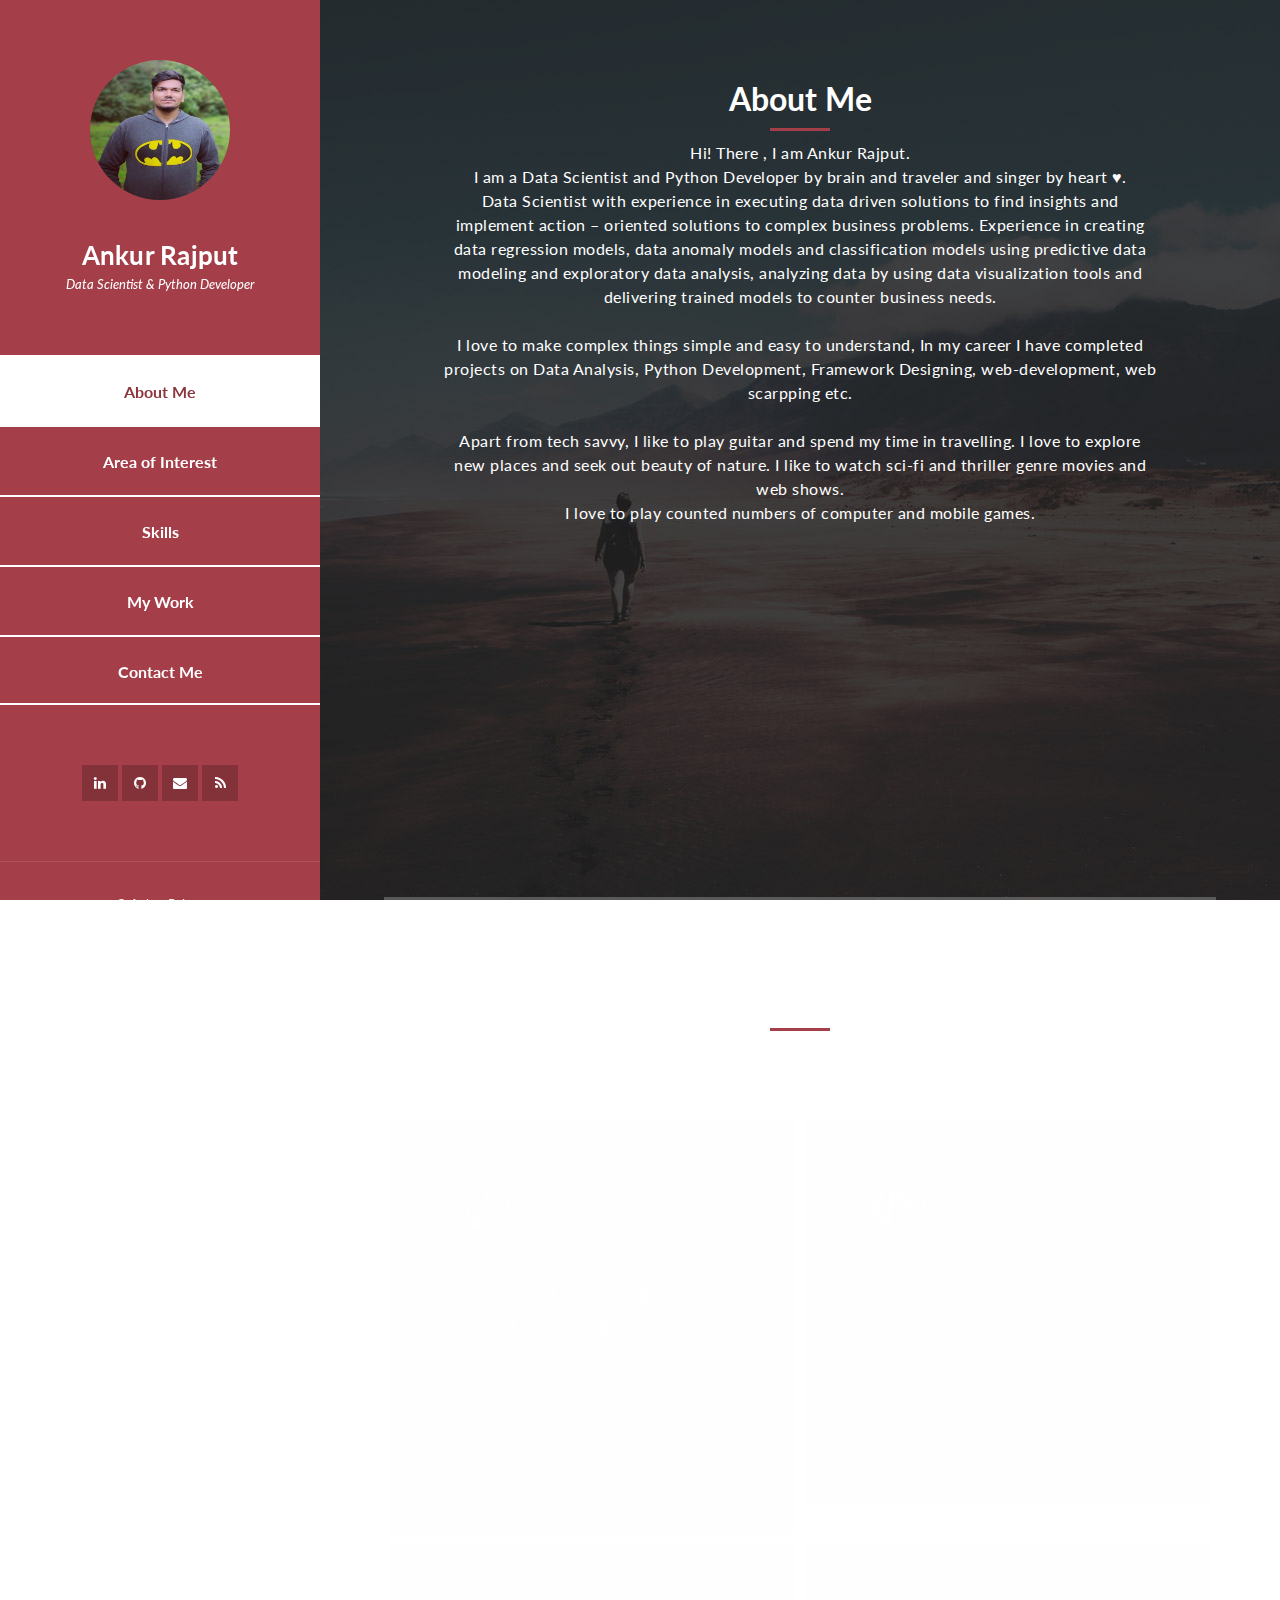
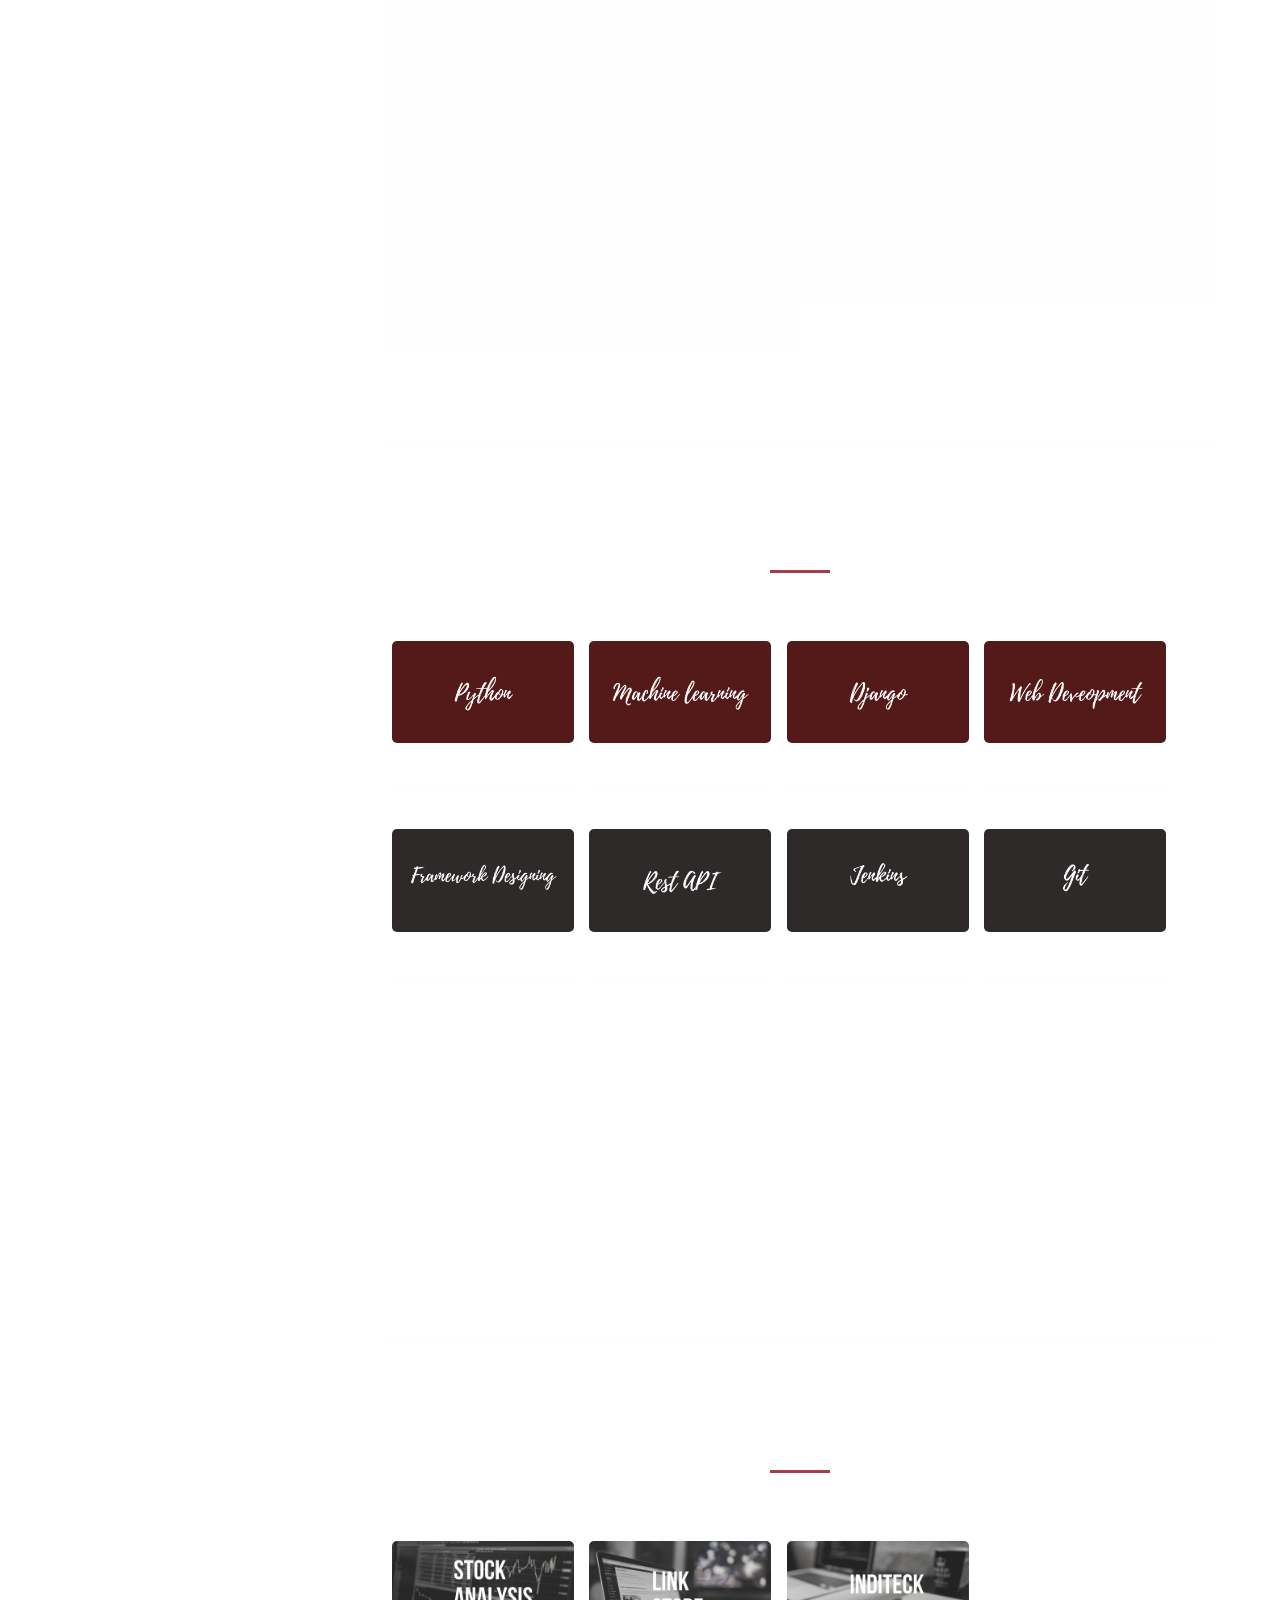
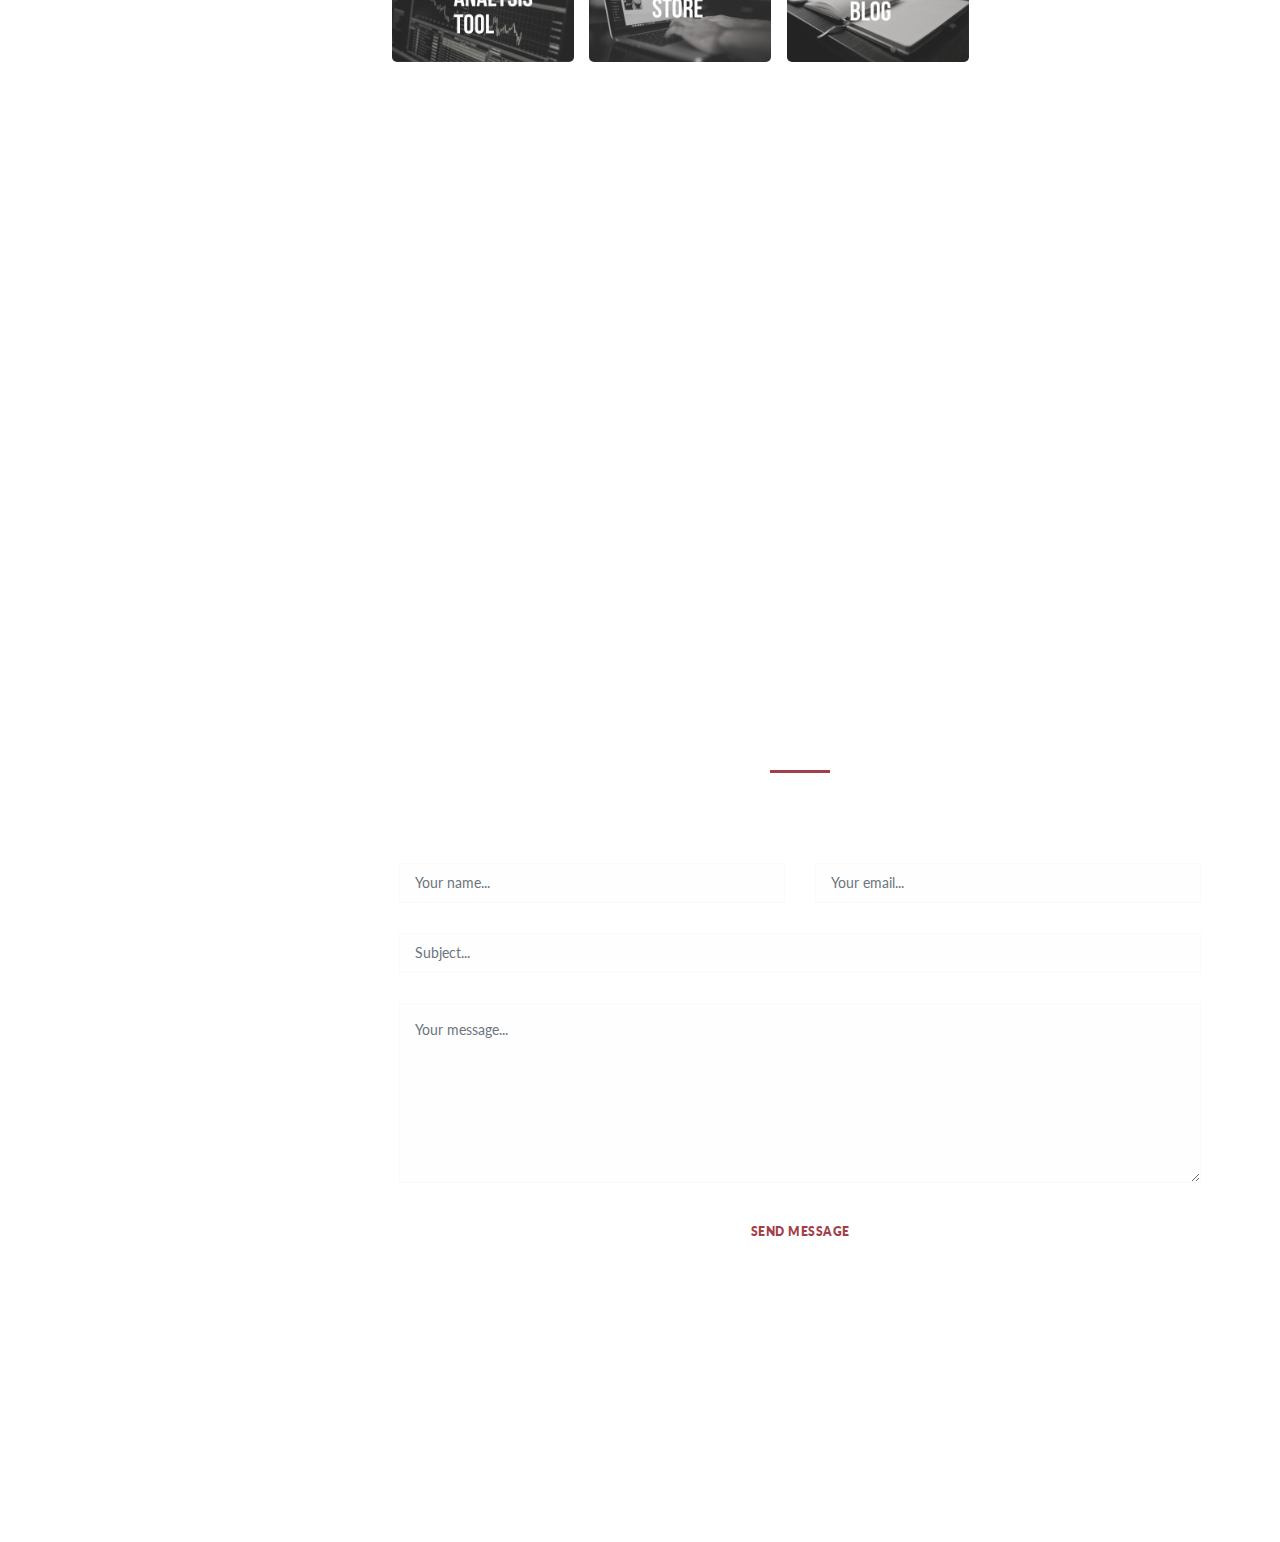
==== commit d4e90fec: "updated Index" ====
--- a/index.html
+++ b/index.html
@@ -80,7 +80,7 @@
             <div class="line-dec"></div>
             <span
               >Hi! There , I am Ankur Rajput.<br>
-              I am a Data Scientist and Python Developer by brain and traveller and singer by heart ♥.
+              I am a Data Scientist and Python Developer by brain and traveler and singer by heart ♥.
               <br>Data Scientist with experience in executing data driven solutions to find insights and implement action – oriented solutions to complex business problems.
               Experience in creating data regression models, data anomaly models and classification models using predictive data modeling and exploratory data analysis,
                analyzing data by using data visualization tools and delivering trained models to counter business needs.
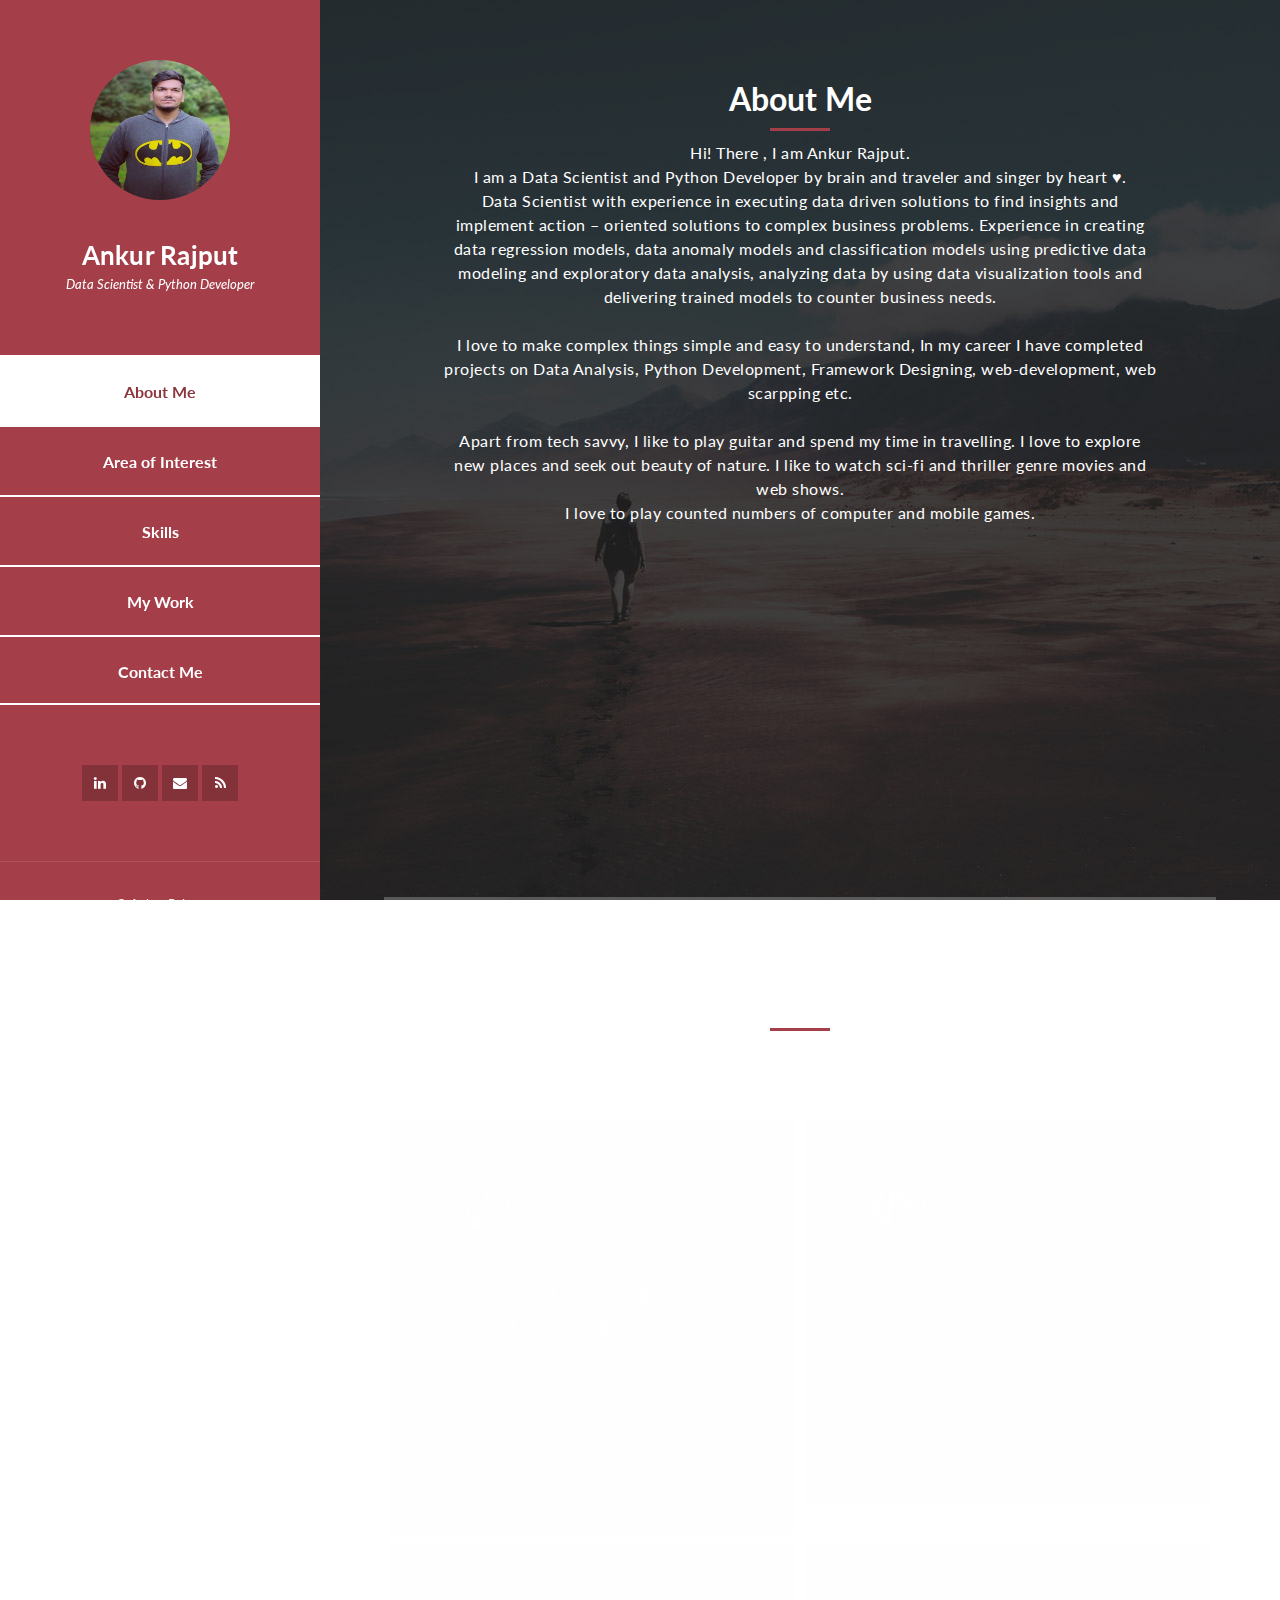
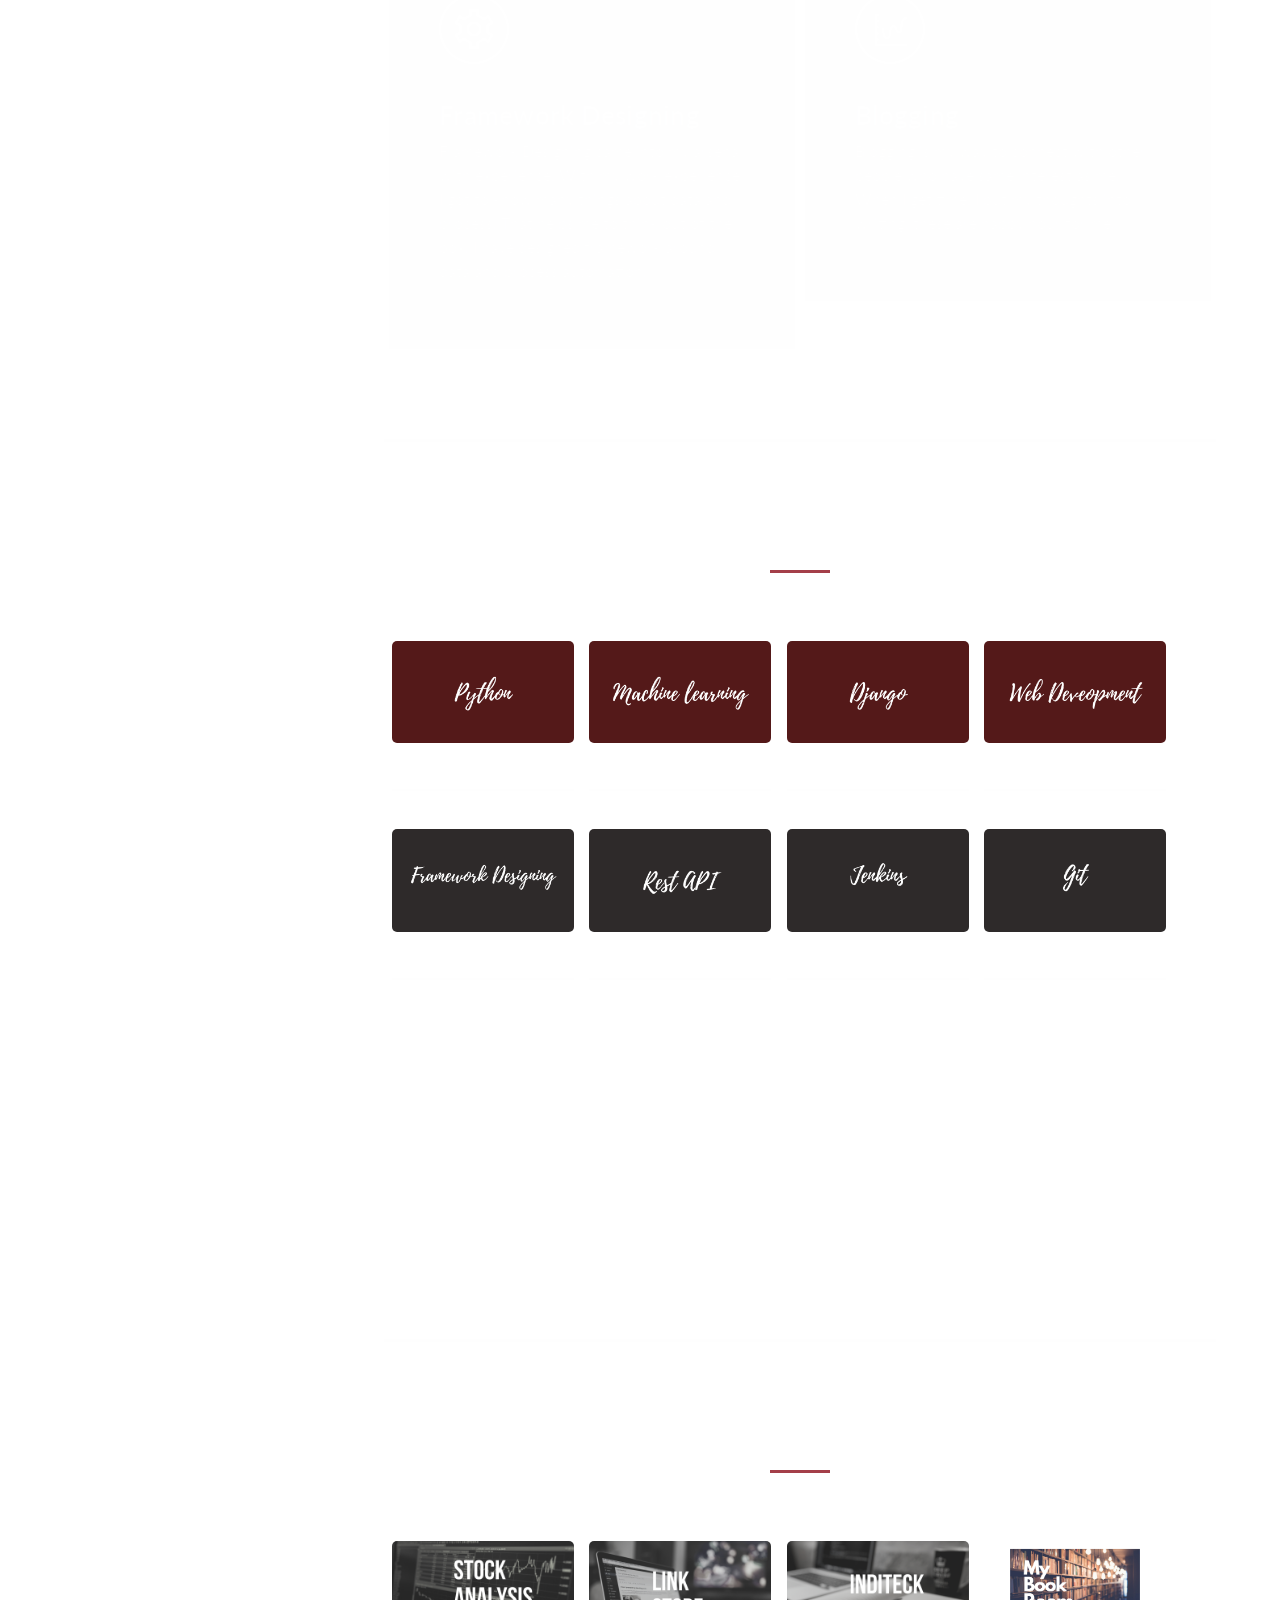
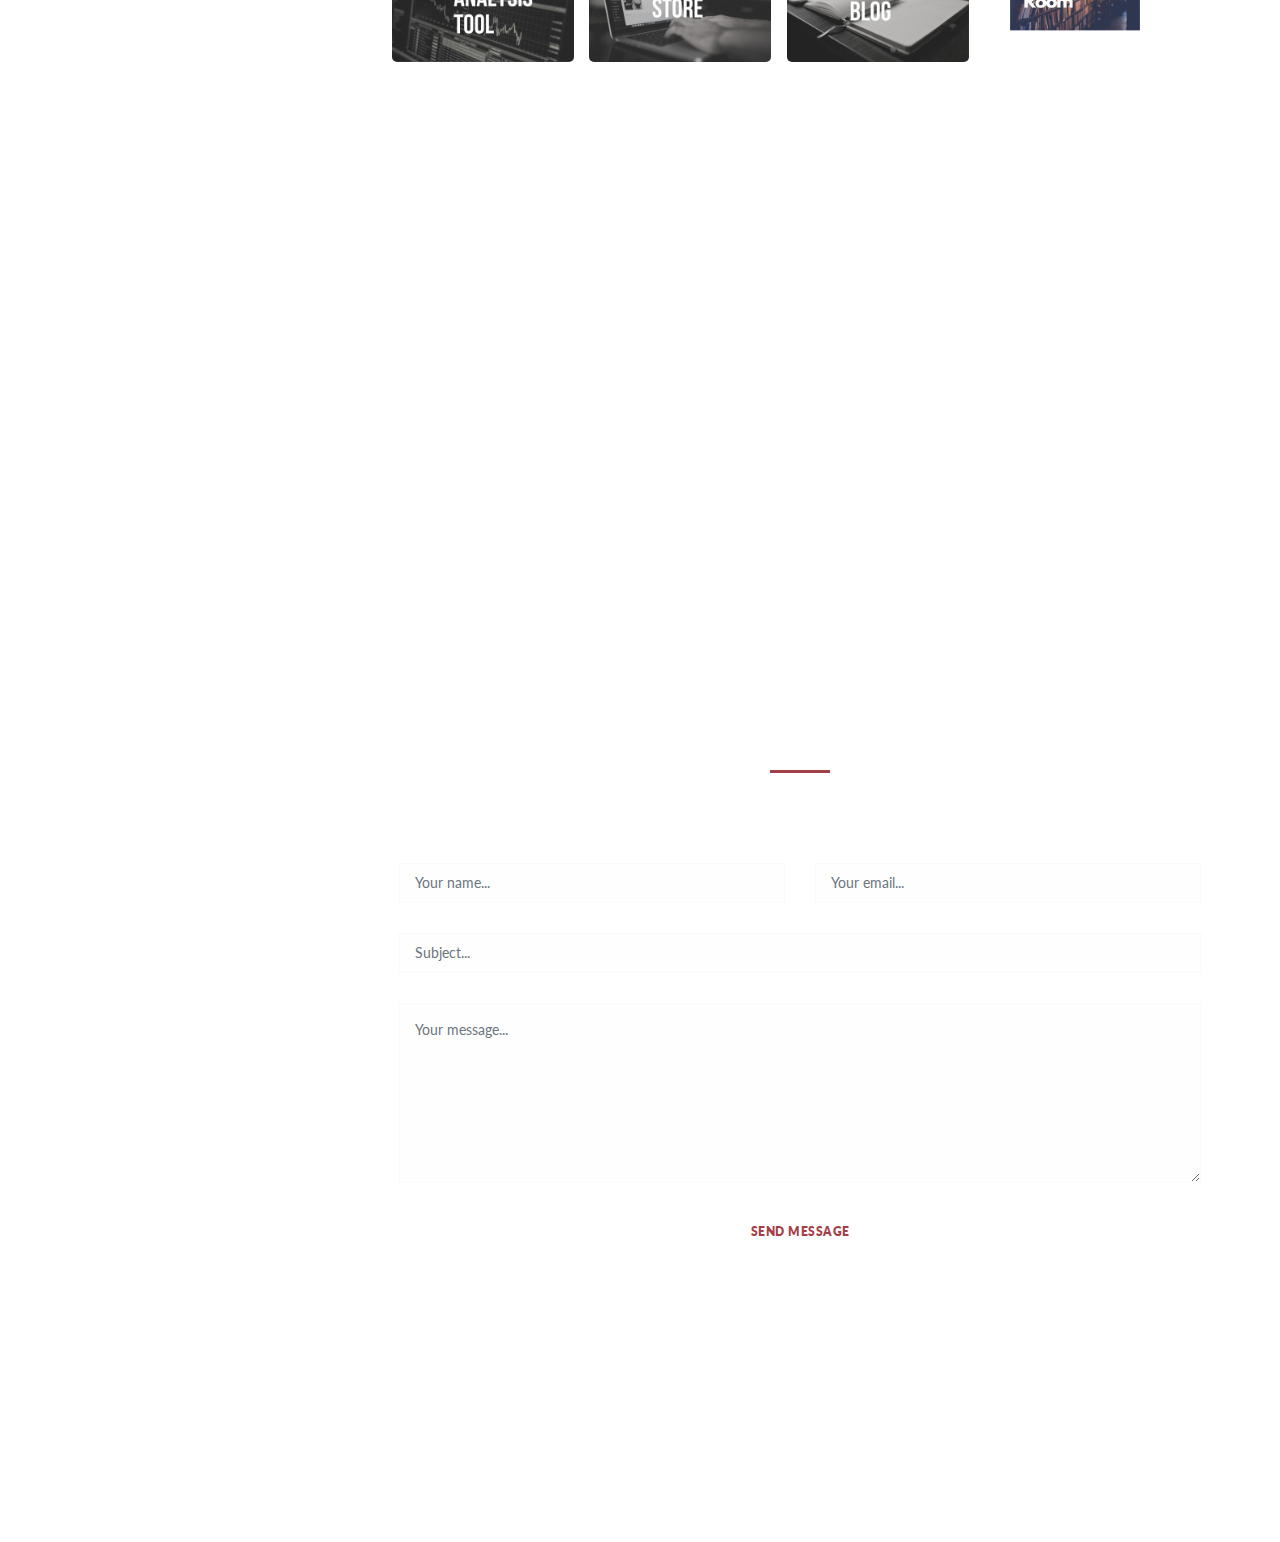
==== commit 1b40b1fb: "new change" ====
--- a/index.html
+++ b/index.html
@@ -288,6 +288,17 @@
                   <figure class="snip1321">
                     <img
                       src="assets/images/3work.png"
+                      alt="sq-sample26"
+                    />
+                  </figure>
+                  </a>
+                  
+                </div>
+                <div class="isotope-item" data-type="people">
+                  <a target="_blank" href='https://inditeck.wordpress.com/'>
+                  <figure class="snip1321">
+                    <img
+                      src="assets/images/4work.png"
                       alt="sq-sample26"
                     />
                   </figure>
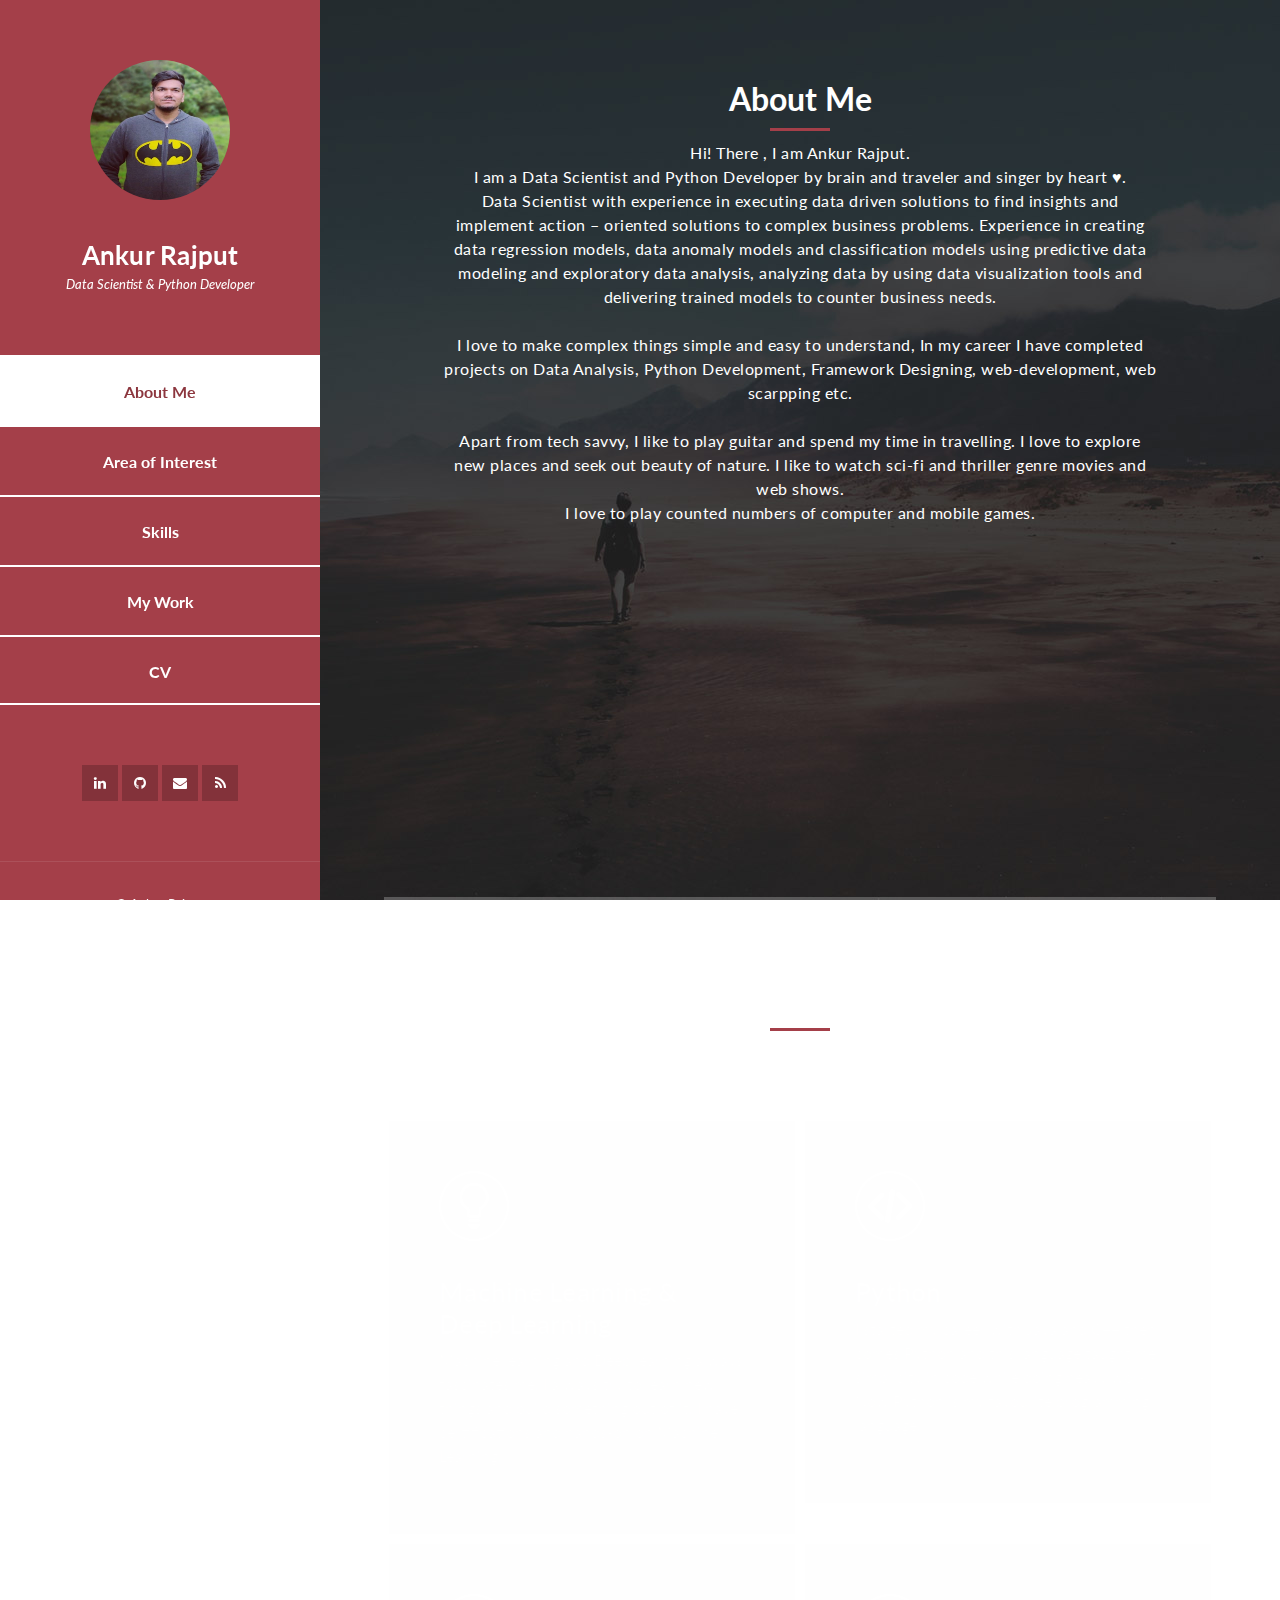
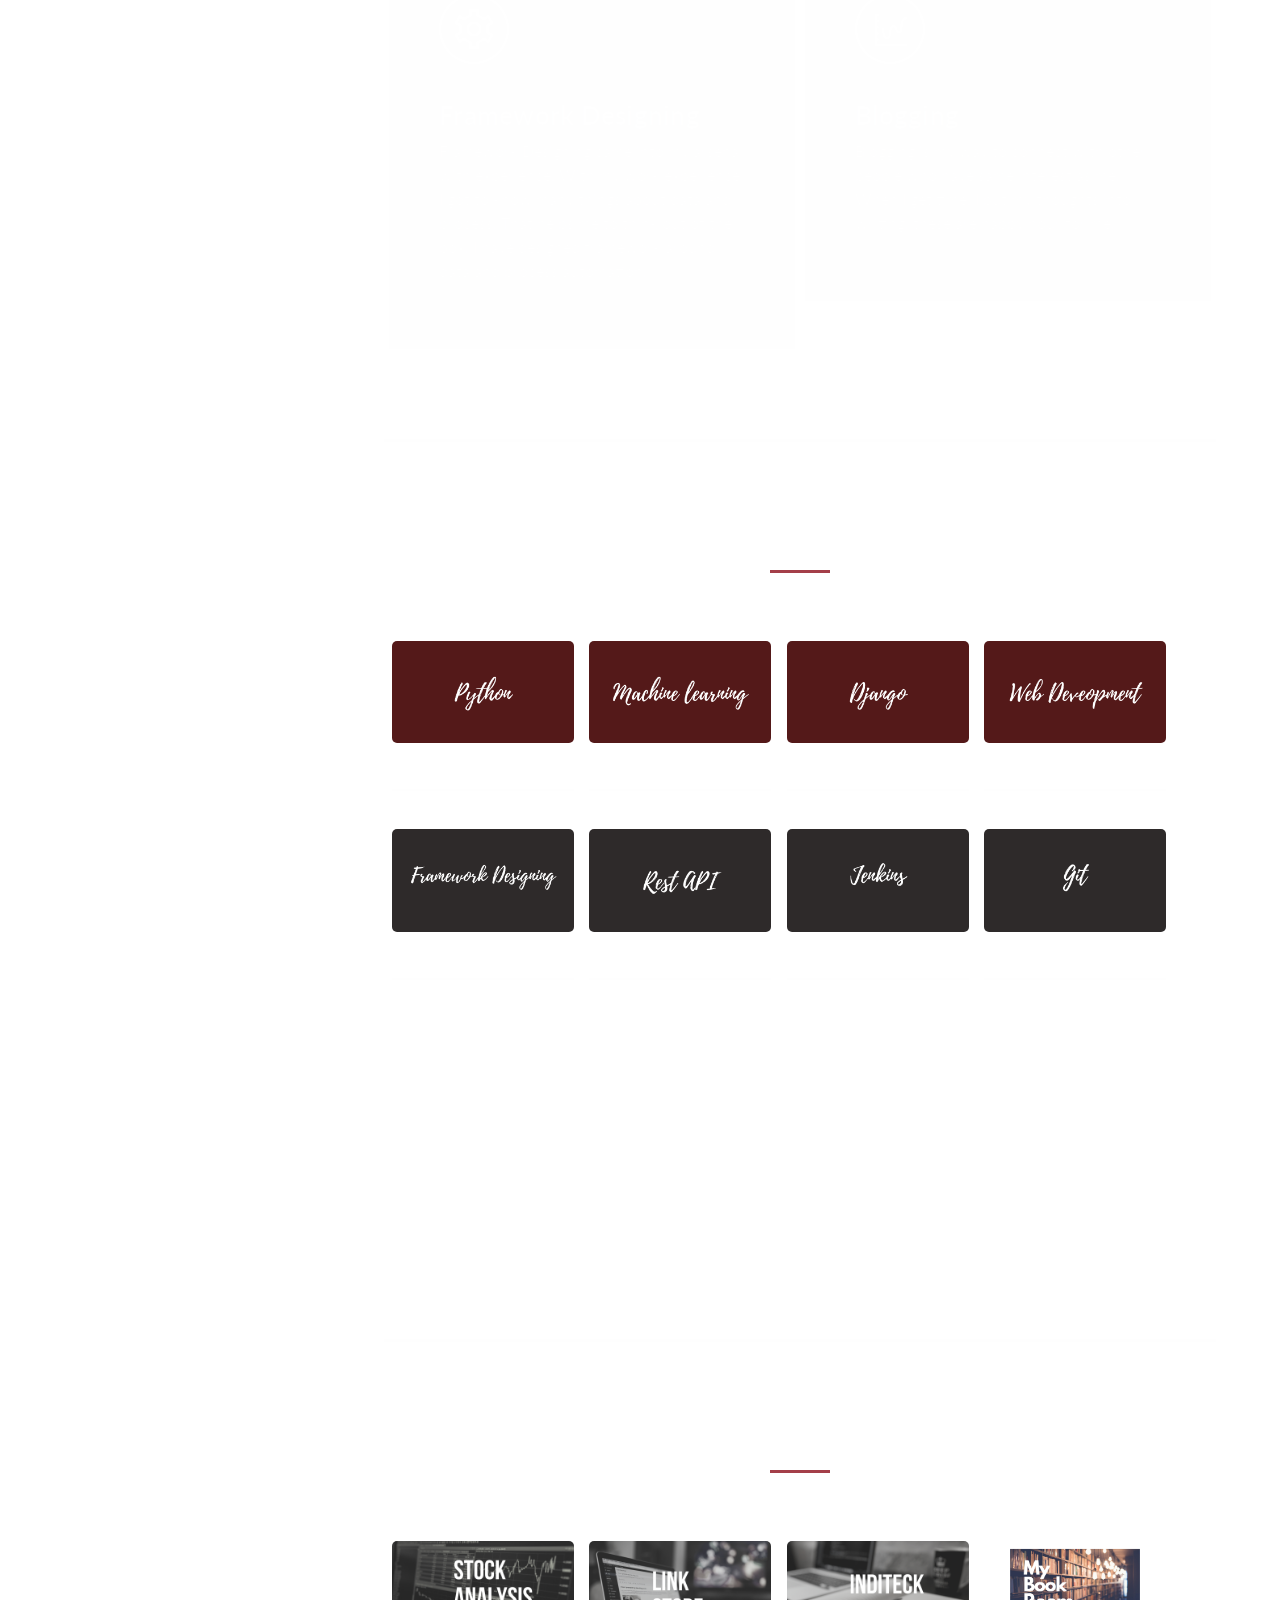
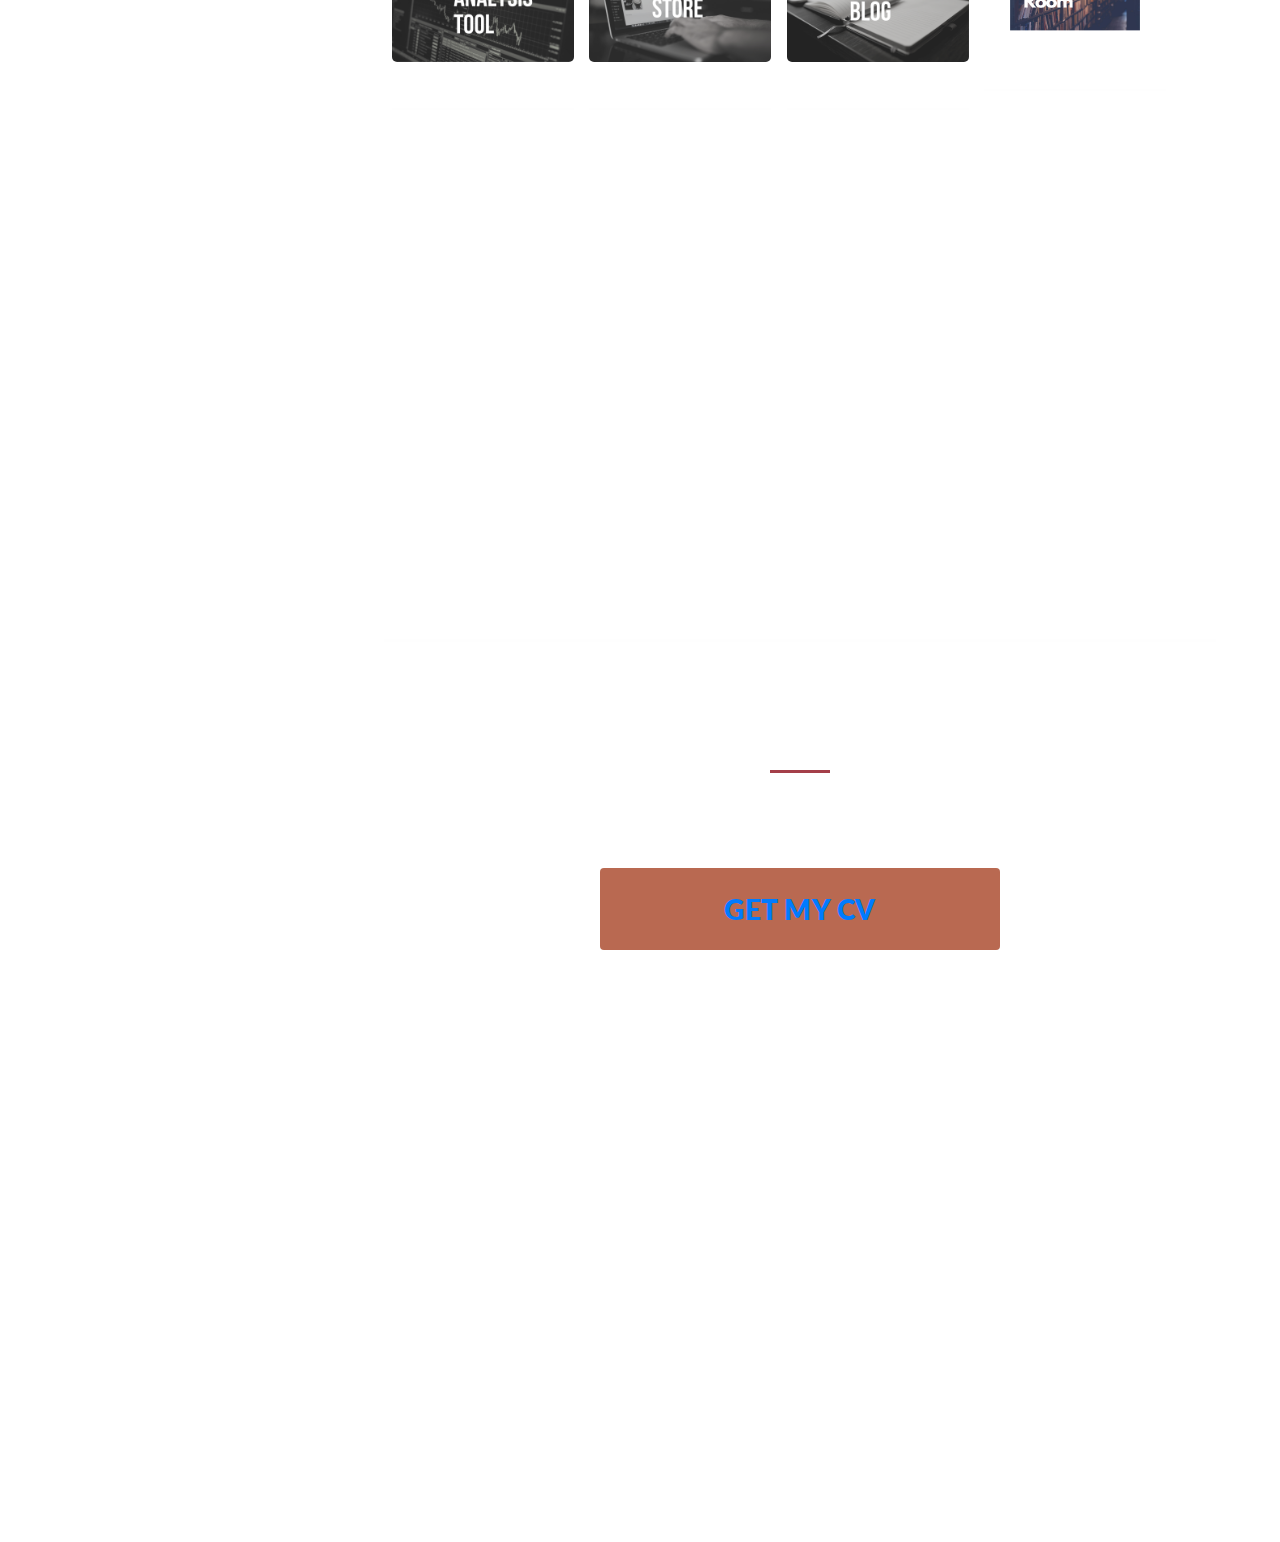
==== commit 4e0b1208: "update CV" ====
--- a/index.html
+++ b/index.html
@@ -46,7 +46,7 @@
                 <li><a href="#interest">Area of Interest</a></li>
                 <li><a href="#skill">Skills</a></li>
                 <li><a href="#mywork">My Work</a></li>
-                <li><a href="#contact">Contact Me</a></li>
+                <li><a href="#contact"> CV </a></li>
               </ul>
             </nav>
             <div class="social-network">
@@ -314,16 +314,16 @@
           </div>
         </div>
       </section>
+
       <section class="section contact-me" data-section="contact">
         <div class="container">
           <div class="section-heading">
-            <h2>Contact Me</h2>
+            <h2>CV</h2>
             <div class="line-dec"></div>
-            <span
-              ></span
-            >
-          </div>
-          <div class="row">
+            <span></span>
+          </div>
+          <center><button class="hoverbutton"><a href= 'assets/images/Ankur_CV.pdf'><span>Get My CV </span></a></button></center>
+          <!-- <div class="row">
             <div class="right-content">
               <div class="container">
                 <form id="contact" action="" method="post">
@@ -387,7 +387,7 @@
                 </form>
               </div>
             </div>
-          </div>
+          </div> -->
         </div>
       </section>
     </div>
--- a/assets/css/templatemo-style.css
+++ b/assets/css/templatemo-style.css
@@ -31,6 +31,46 @@
 select,
 textarea {
     outline: none;
+}
+
+
+.hoverbutton {
+    border-radius: 4px;
+    background-color: #b96951;
+    border: none;
+    color: #FFFFFF;
+    text-align: center;
+    font-size: 28px;
+    padding: 20px;
+    width: 400px;
+    transition: all 0.5s;
+    cursor: pointer;
+    margin: 5px;
+}
+  
+.hoverbutton span {
+cursor: pointer;
+display: inline-block;
+position: relative;
+transition: 0.5s;
+}
+  
+.hoverbutton span:after {
+content: '\00bb';
+position: absolute;
+opacity: 0;
+top: 0;
+right: -20px;
+transition: 0.5s;
+}
+  
+.hoverbutton:hover span {
+padding-right: 40px;
+}
+  
+.hoverbutton:hover span:after {
+opacity: 1;
+right: 0;
 }
 
 a,
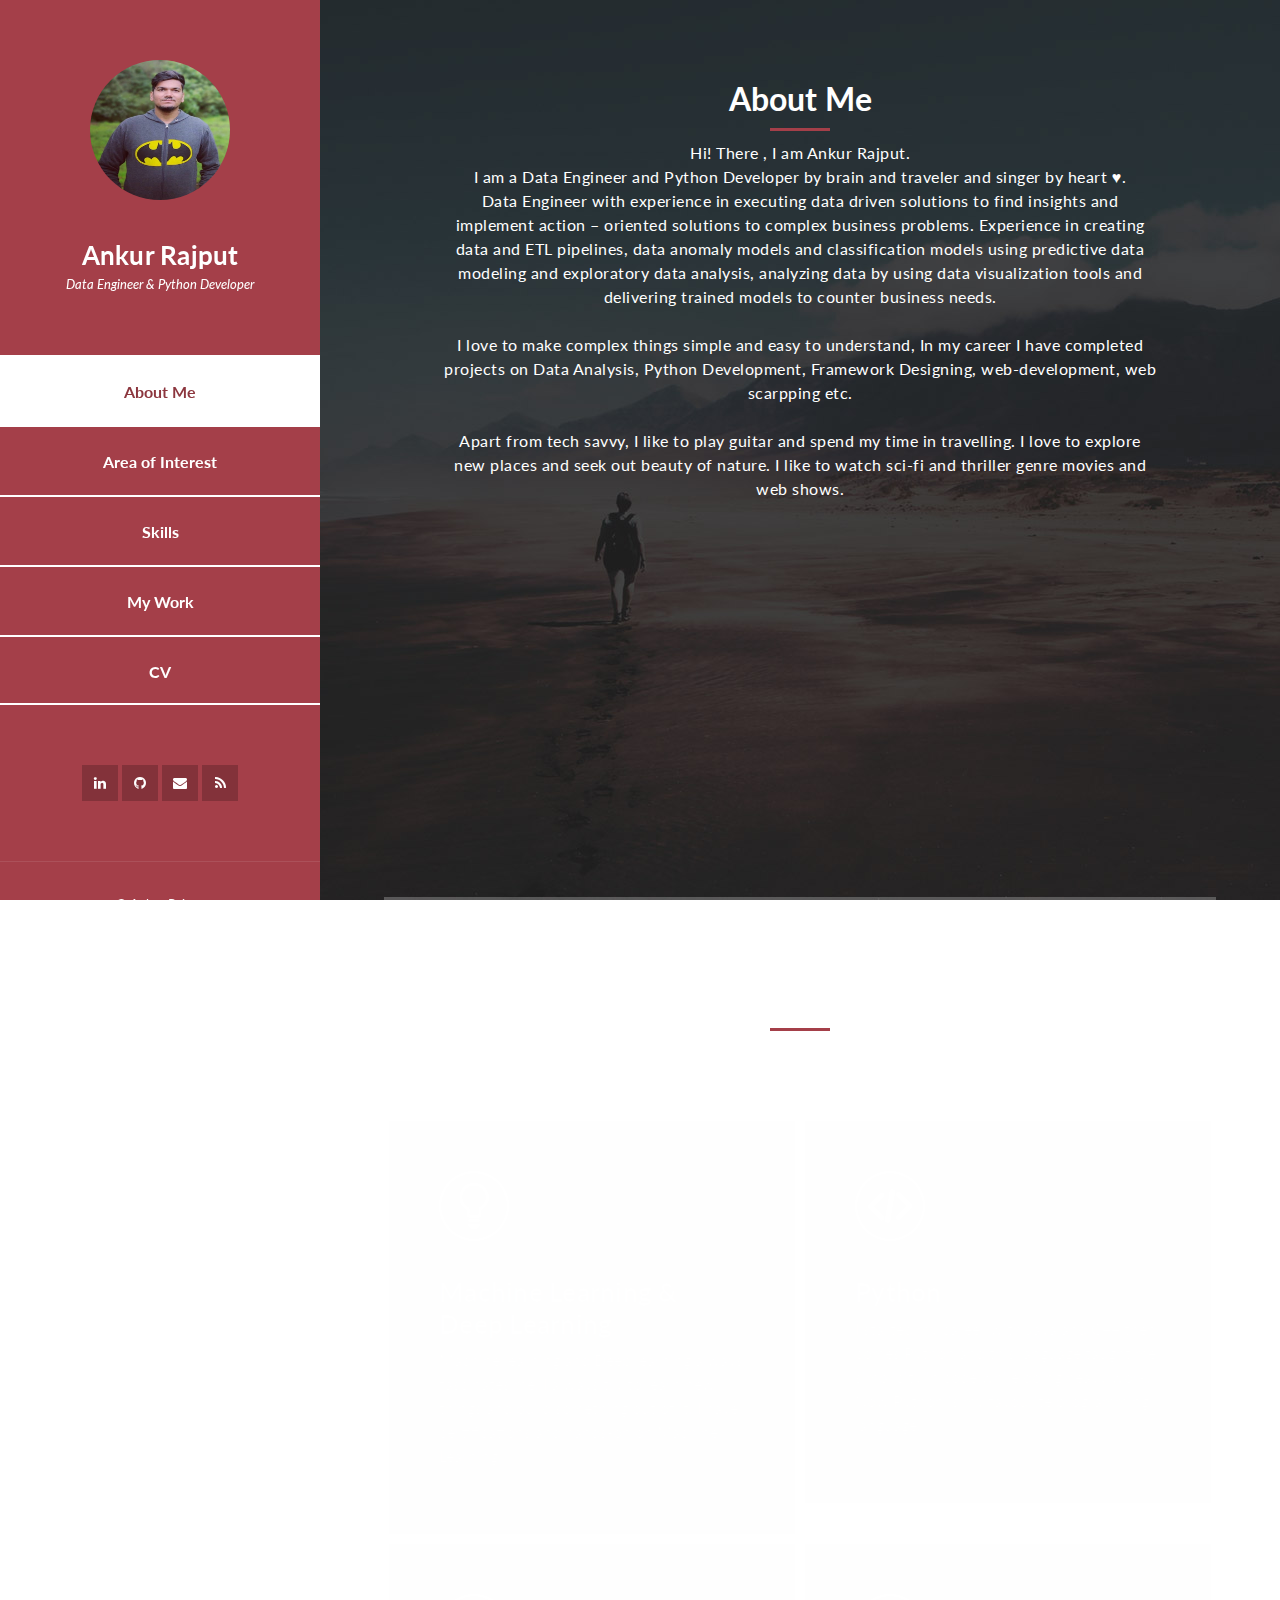
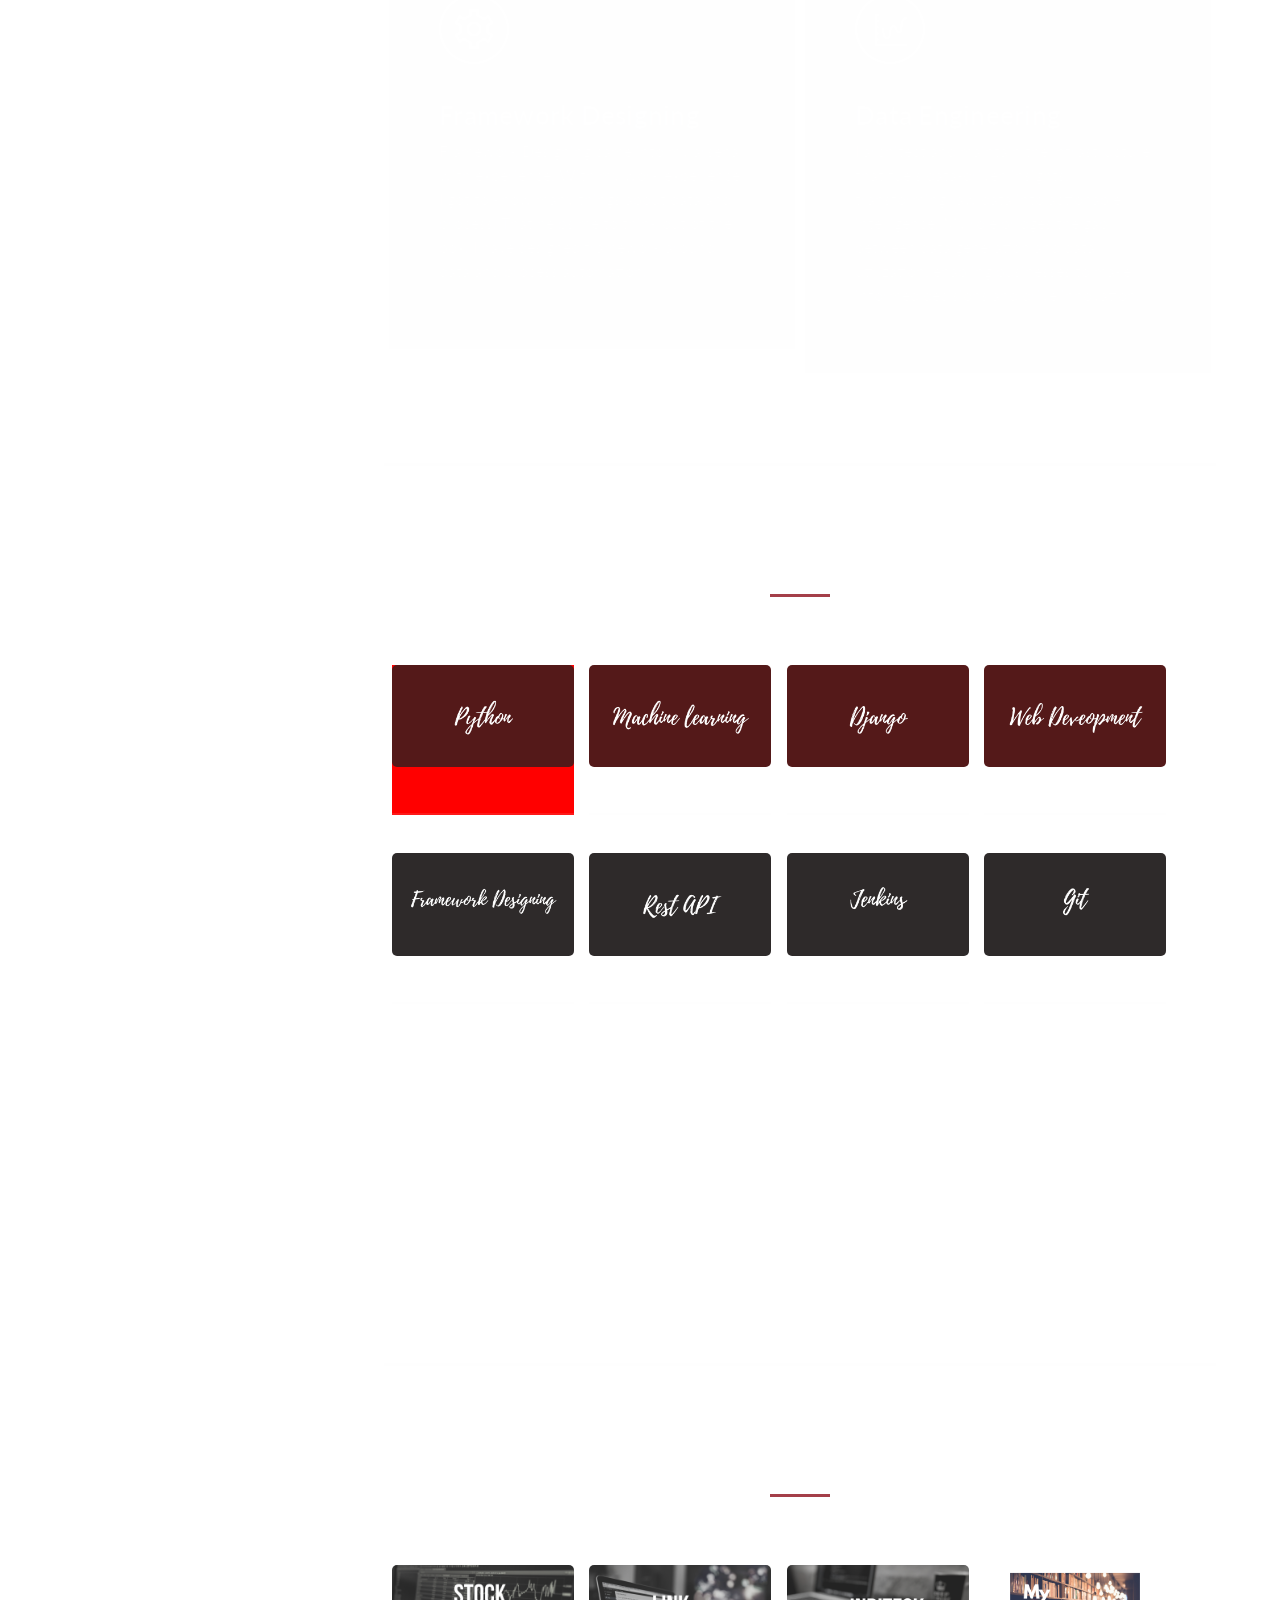
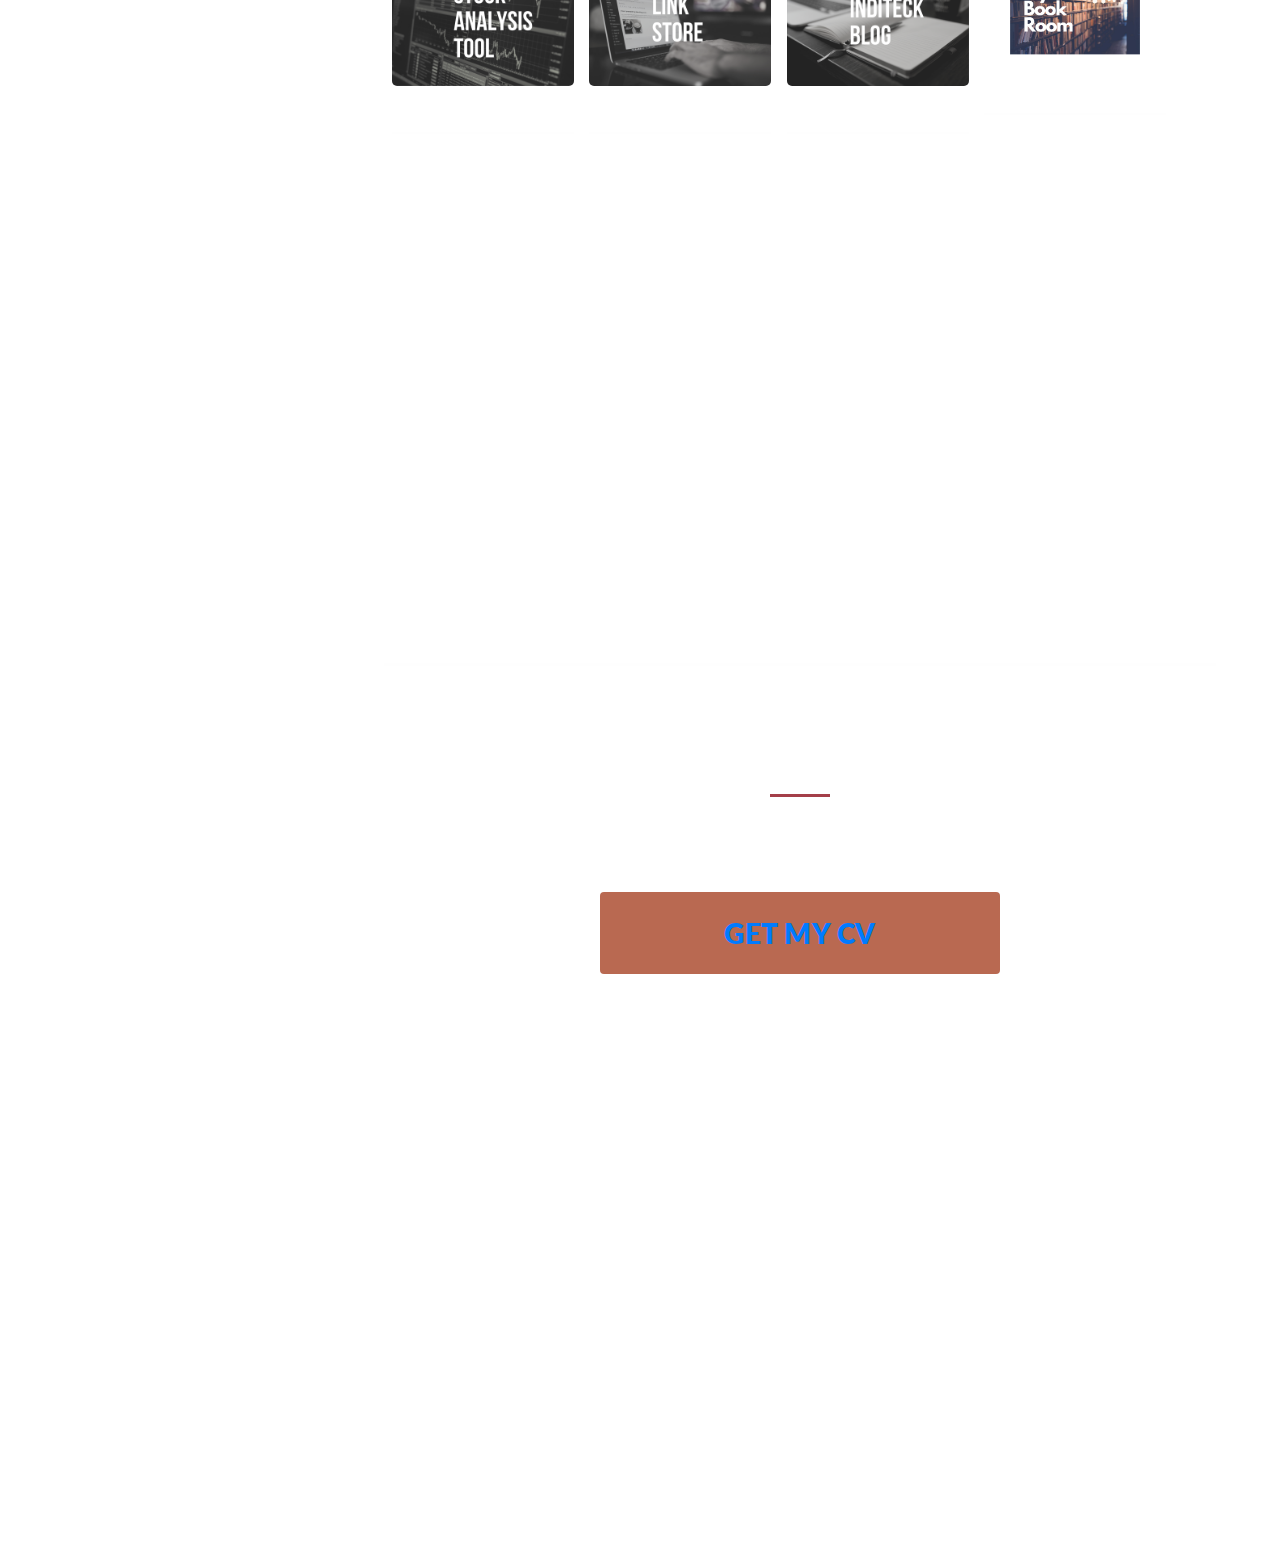
==== commit 9d343929: "resume update" ====
--- a/index.html
+++ b/index.html
@@ -38,7 +38,7 @@
             </div>
             <div class="author-content">
               <h4>Ankur Rajput</h4>
-              <span>Data Scientist & Python Developer</span>
+              <span>Data Engineer & Python Developer</span>
             </div>
             <nav class="main-nav" role="navigation">
               <ul class="main-menu">
@@ -80,9 +80,9 @@
             <div class="line-dec"></div>
             <span
               >Hi! There , I am Ankur Rajput.<br>
-              I am a Data Scientist and Python Developer by brain and traveler and singer by heart ♥.
-              <br>Data Scientist with experience in executing data driven solutions to find insights and implement action – oriented solutions to complex business problems.
-              Experience in creating data regression models, data anomaly models and classification models using predictive data modeling and exploratory data analysis,
+              I am a Data Engineer and Python Developer by brain and traveler and singer by heart ♥.
+              <br>Data Engineer with experience in executing data driven solutions to find insights and implement action – oriented solutions to complex business problems.
+              Experience in creating data and ETL pipelines, data anomaly models and classification models using predictive data modeling and exploratory data analysis,
                analyzing data by using data visualization tools and delivering trained models to counter business needs.
                <br>
                <br>
@@ -90,7 +90,7 @@
               
                <br><br>
                Apart from tech savvy, I like to play guitar and spend my time in travelling. I love to explore new places and seek out beauty of nature.
-              I like to watch sci-fi and thriller genre movies and web shows.<br> I love to play counted numbers of computer and mobile games. 
+              I like to watch sci-fi and thriller genre movies and web shows.<br>
 
               </span
             >
@@ -148,10 +148,10 @@
             <div class="col-md-6">
               <div class="service-item">
                 <div class="fourth-service-icon service-icon"></div>
-                <h4>Blogging</h4>
+                <h4>Data Engineering</h4>
                 <p>
-                  Blogging is my way to connect with other people who have same interest as me. When I get time, I put my thoughts into writing.
-                  these are happy hour for me.
+                  I architect and maintain the infrastructure that fuels data-driven insights, transforming raw data into actionable intelligence.
+                  My role bridges the gap between data generation and data utilization, enabling businesses to make informed decisions and drive innovation.
                 </p>
               </div>
             </div>
@@ -169,7 +169,7 @@
             <div class="isotope-wrapper">
               
               <div class="isotope-box">
-                <div class="isotope-item" data-type="nature">
+                <div class="isotope-item" data-type="nature" style="background-color: red;">
                   <figure class="snip1321">
                     <img
                       src="assets/images/1skill.png"
@@ -322,7 +322,7 @@
             <div class="line-dec"></div>
             <span></span>
           </div>
-          <center><button class="hoverbutton"><a href= 'assets/images/Ankur_CV.pdf'><span>Get My CV </span></a></button></center>
+          <center><button class="hoverbutton"><a target=_blank href= 'assets/images/Ankur_CV.pdf'><span>Get My CV </span></a></button></center>
           <!-- <div class="row">
             <div class="right-content">
               <div class="container">
